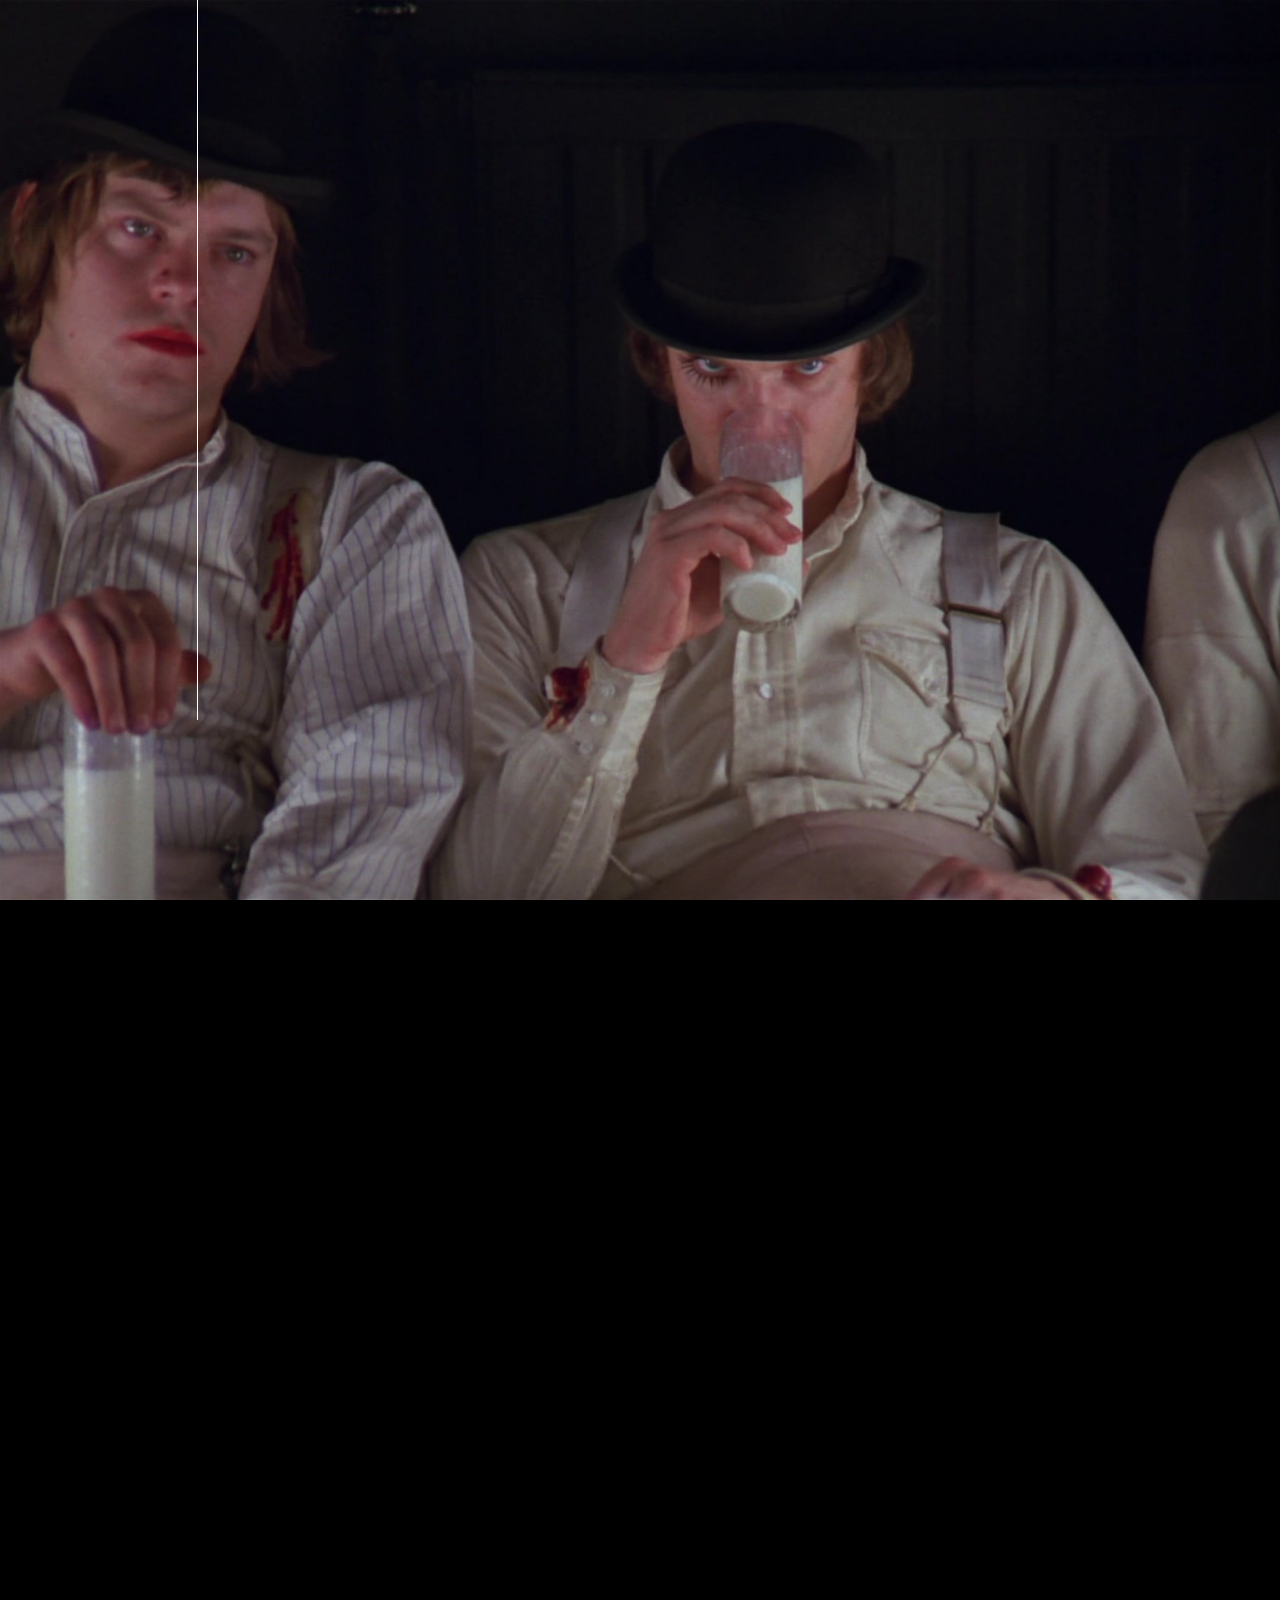
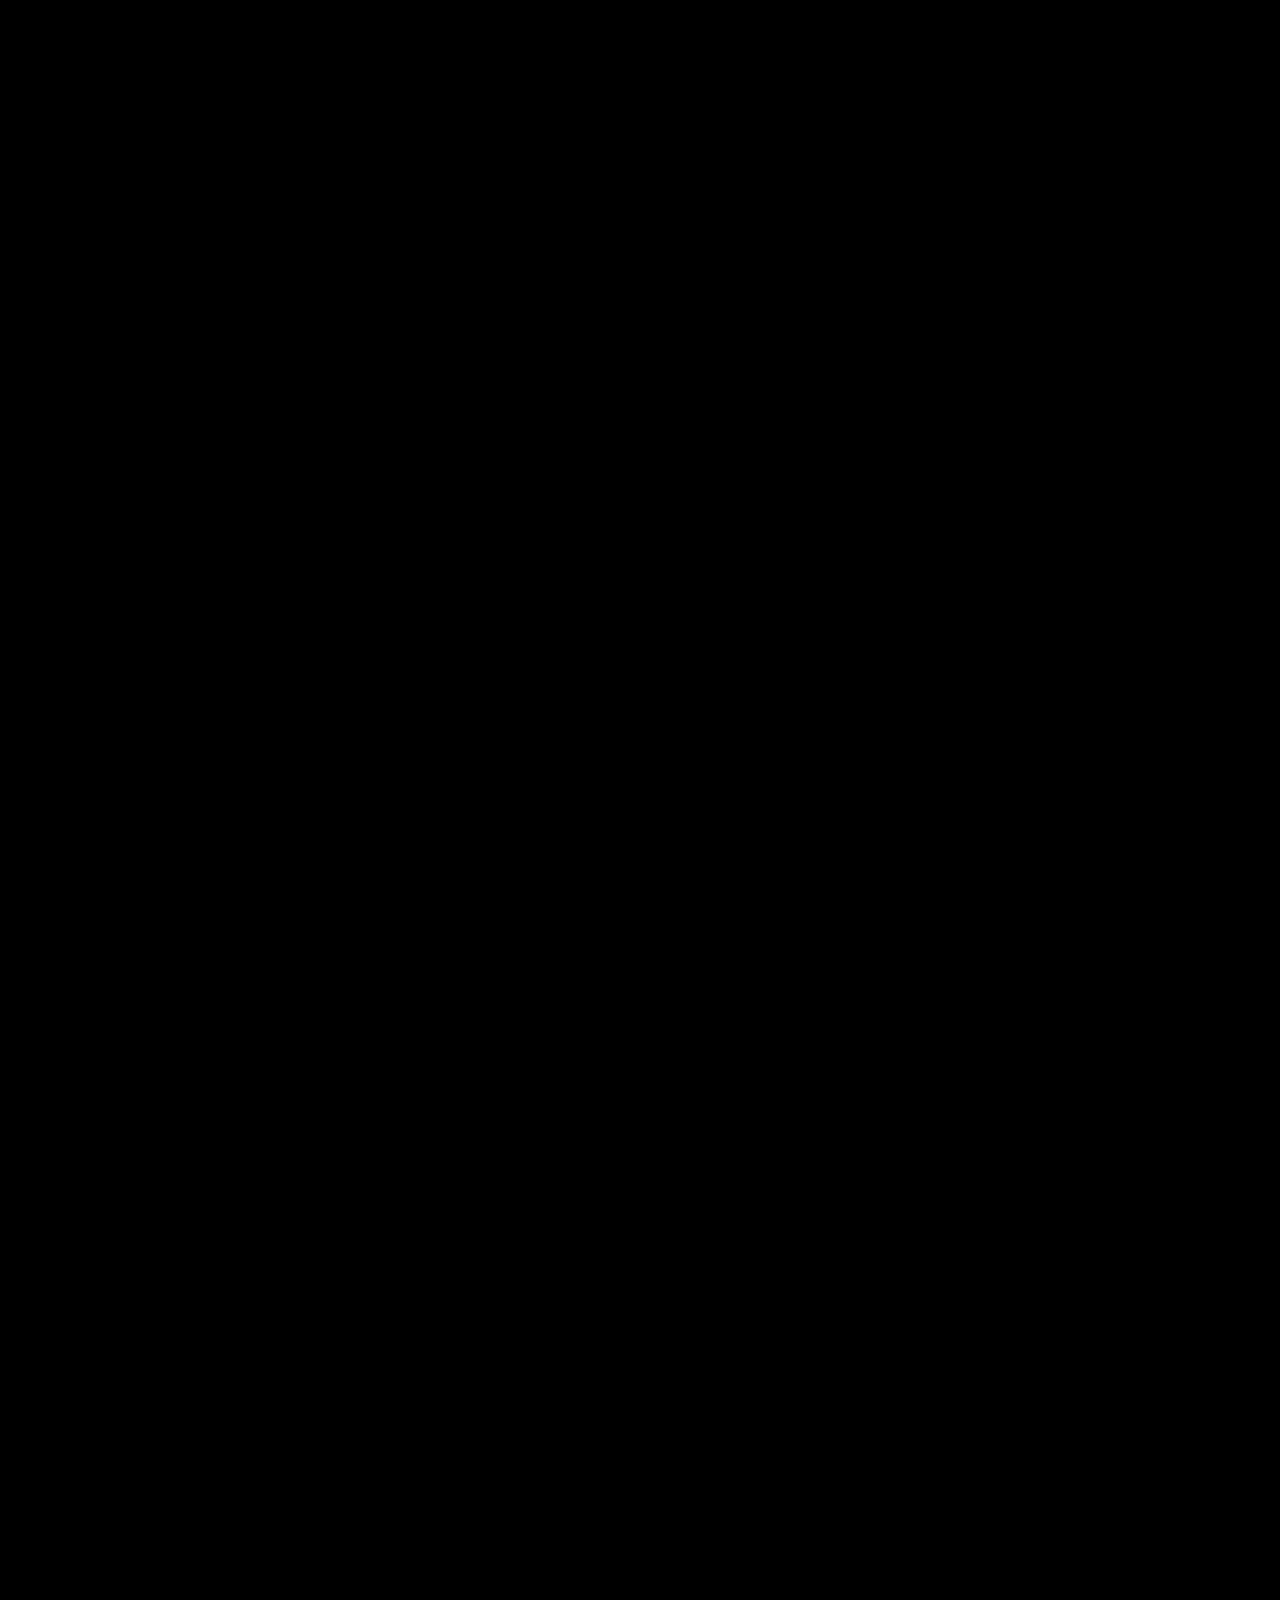
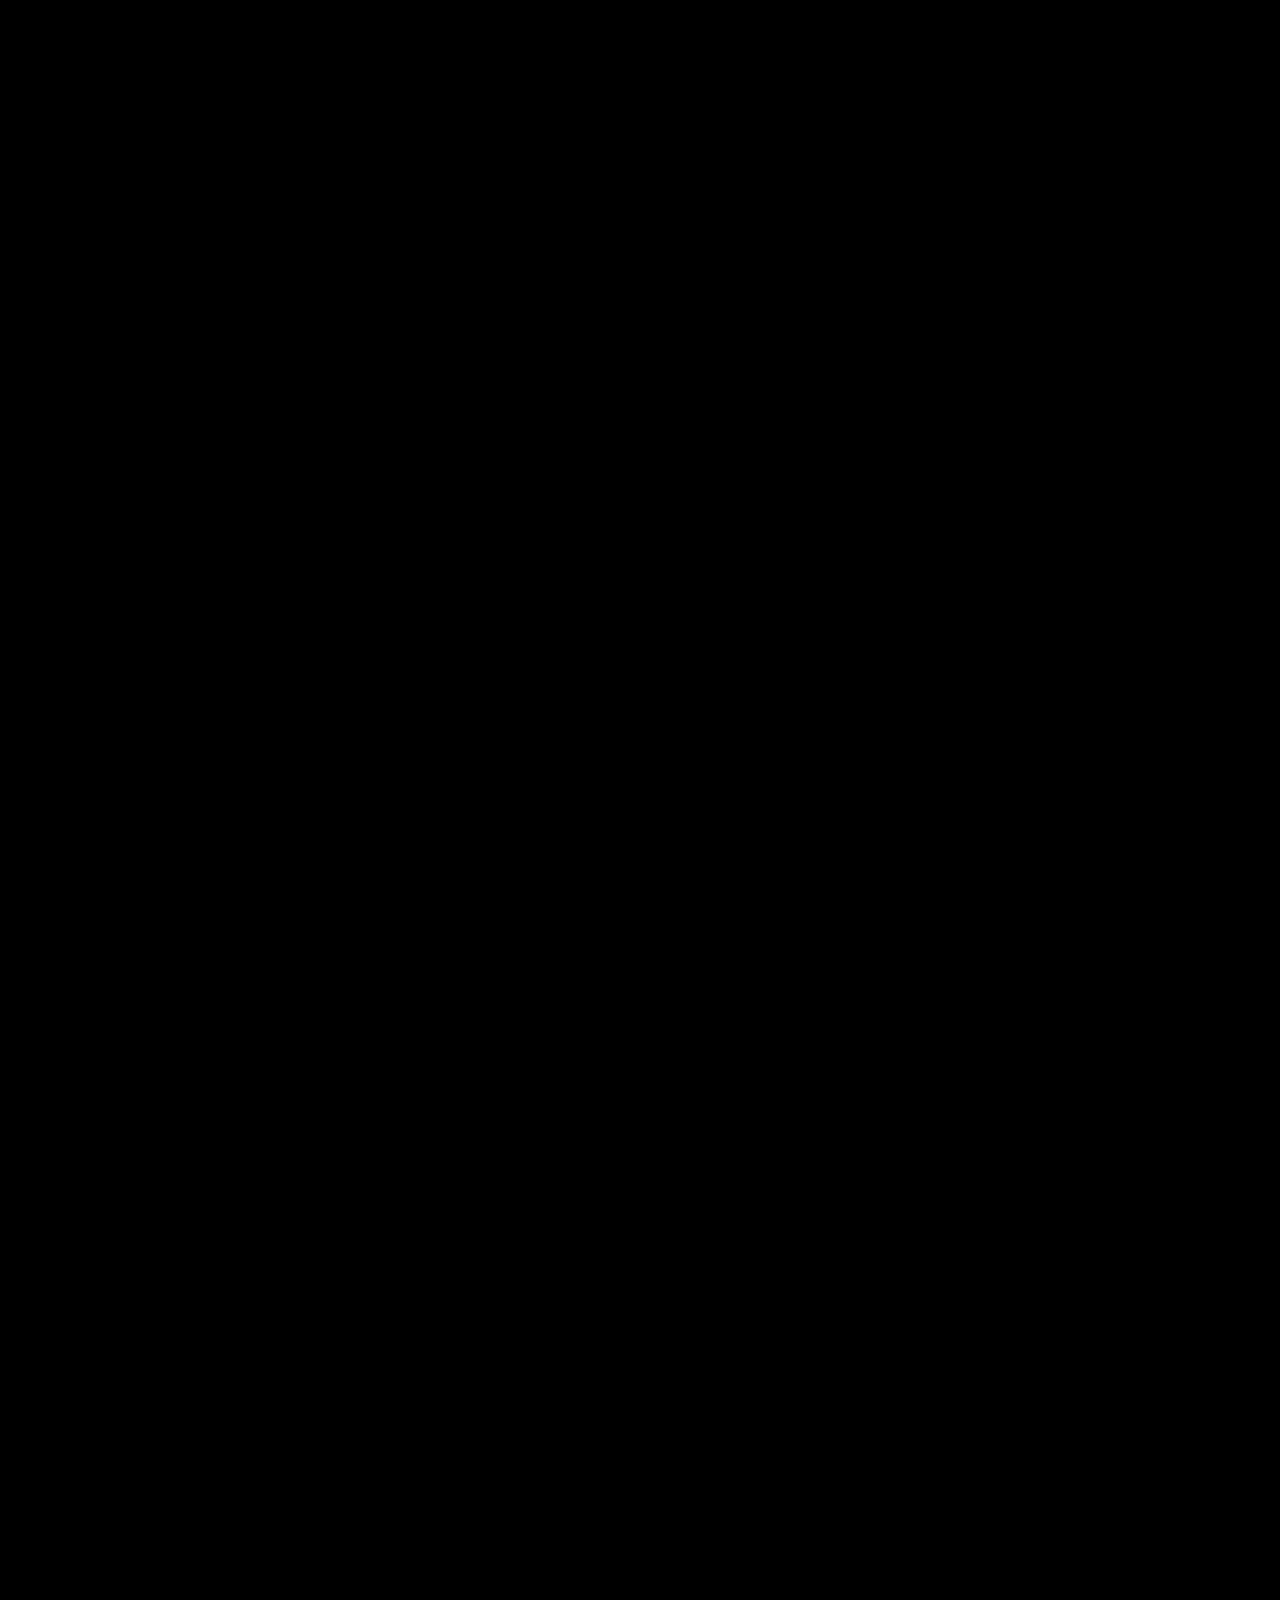
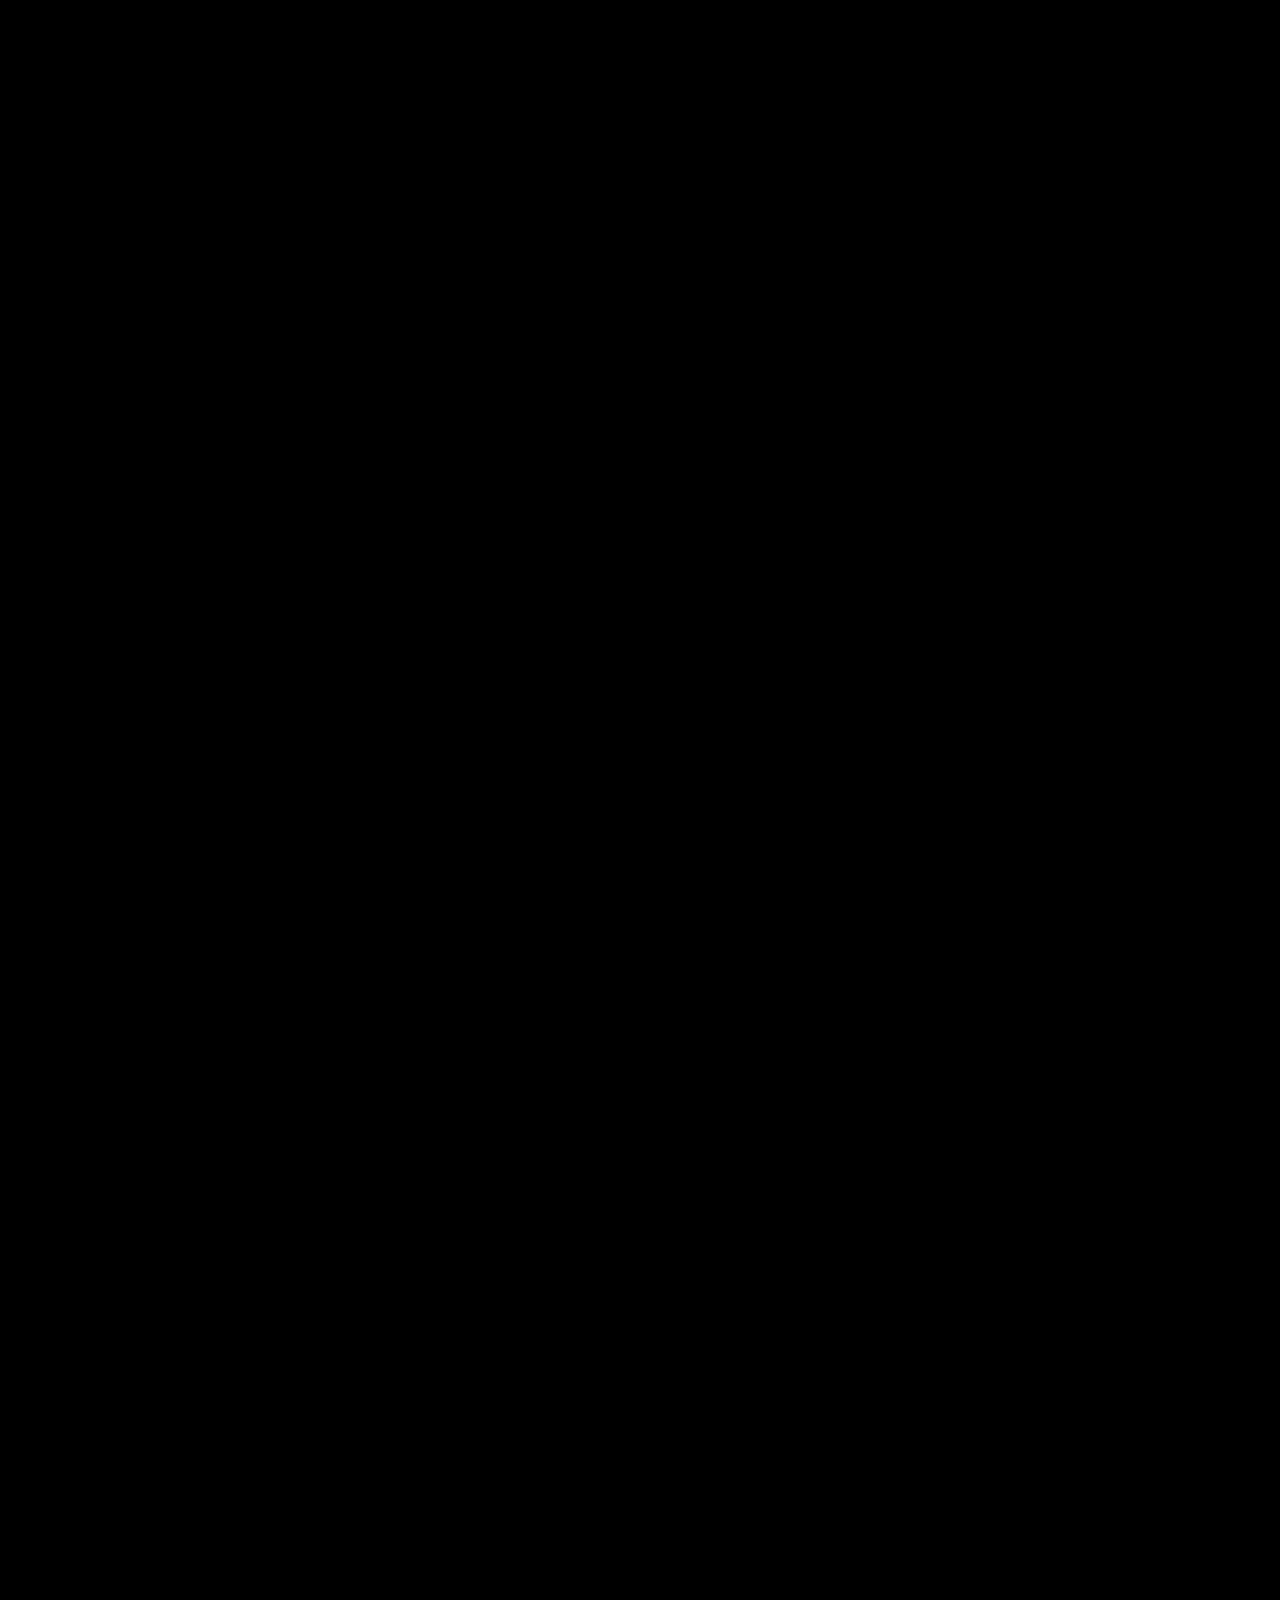
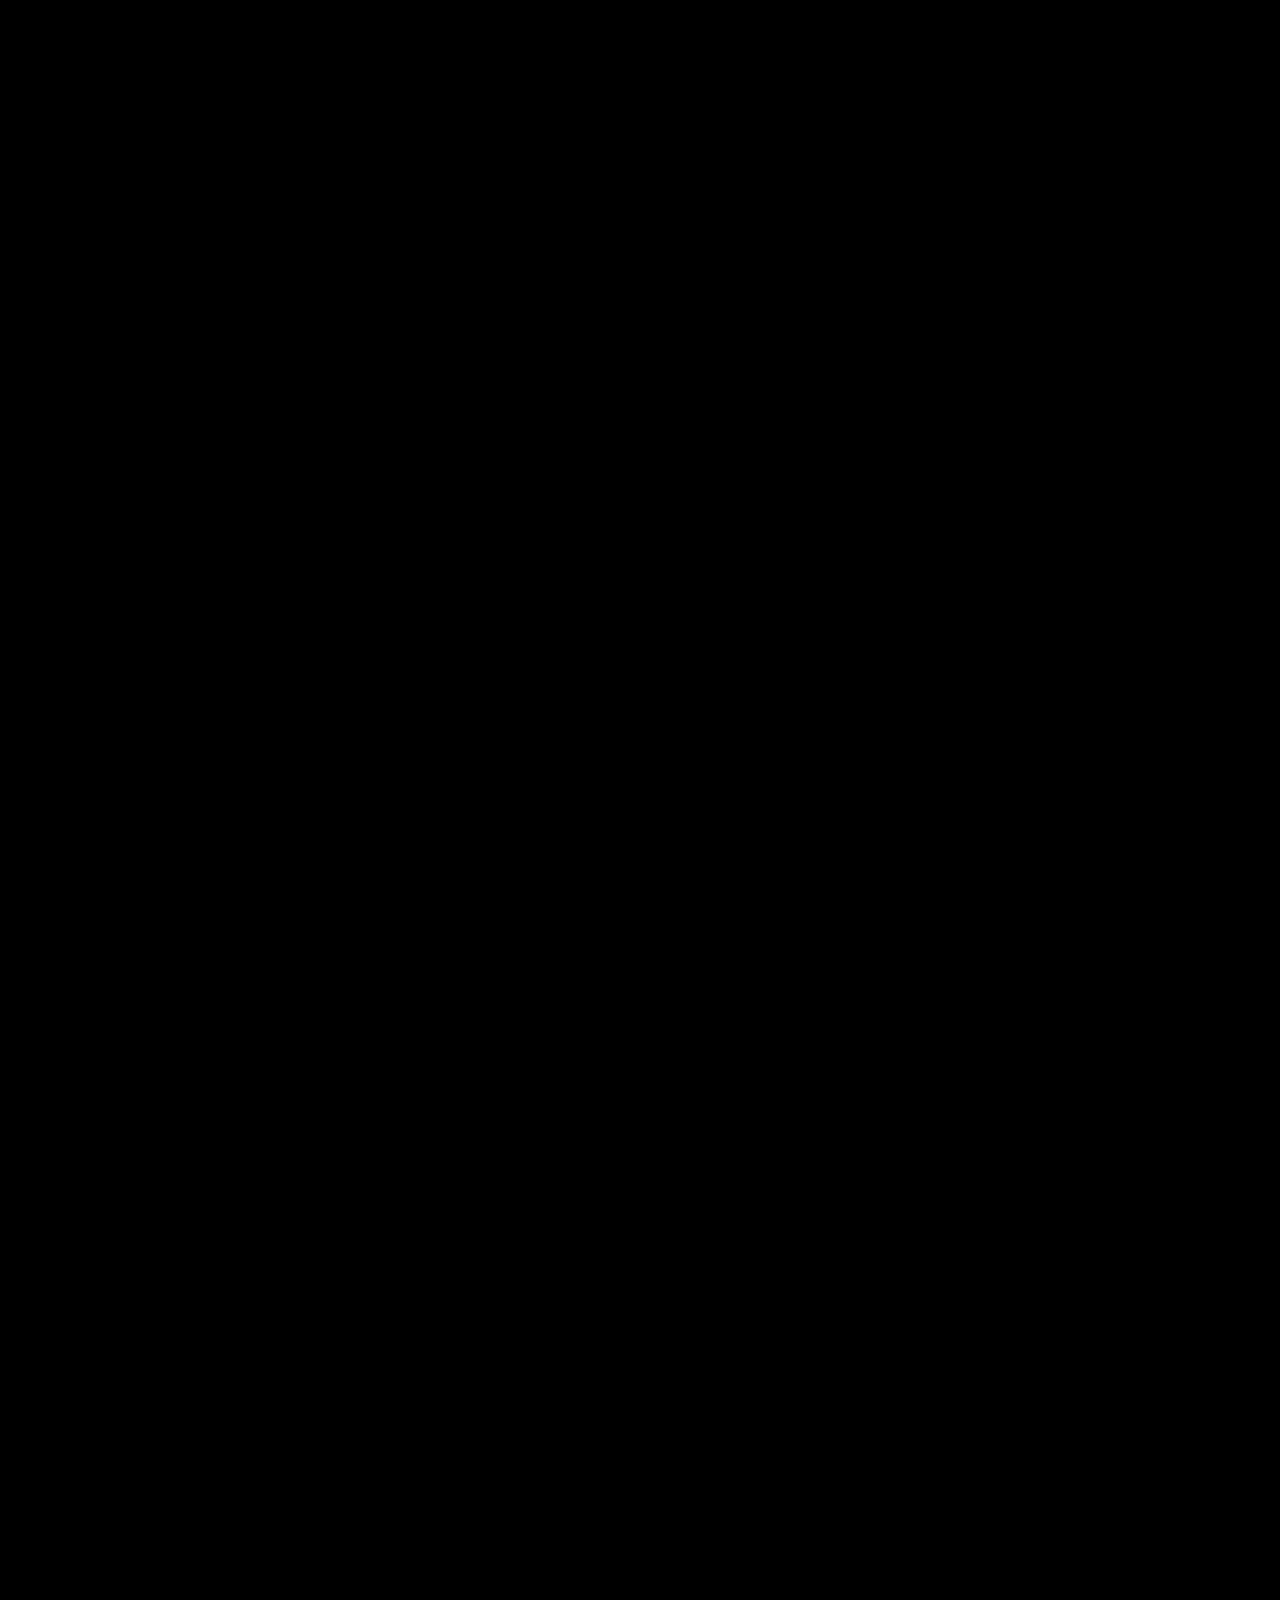
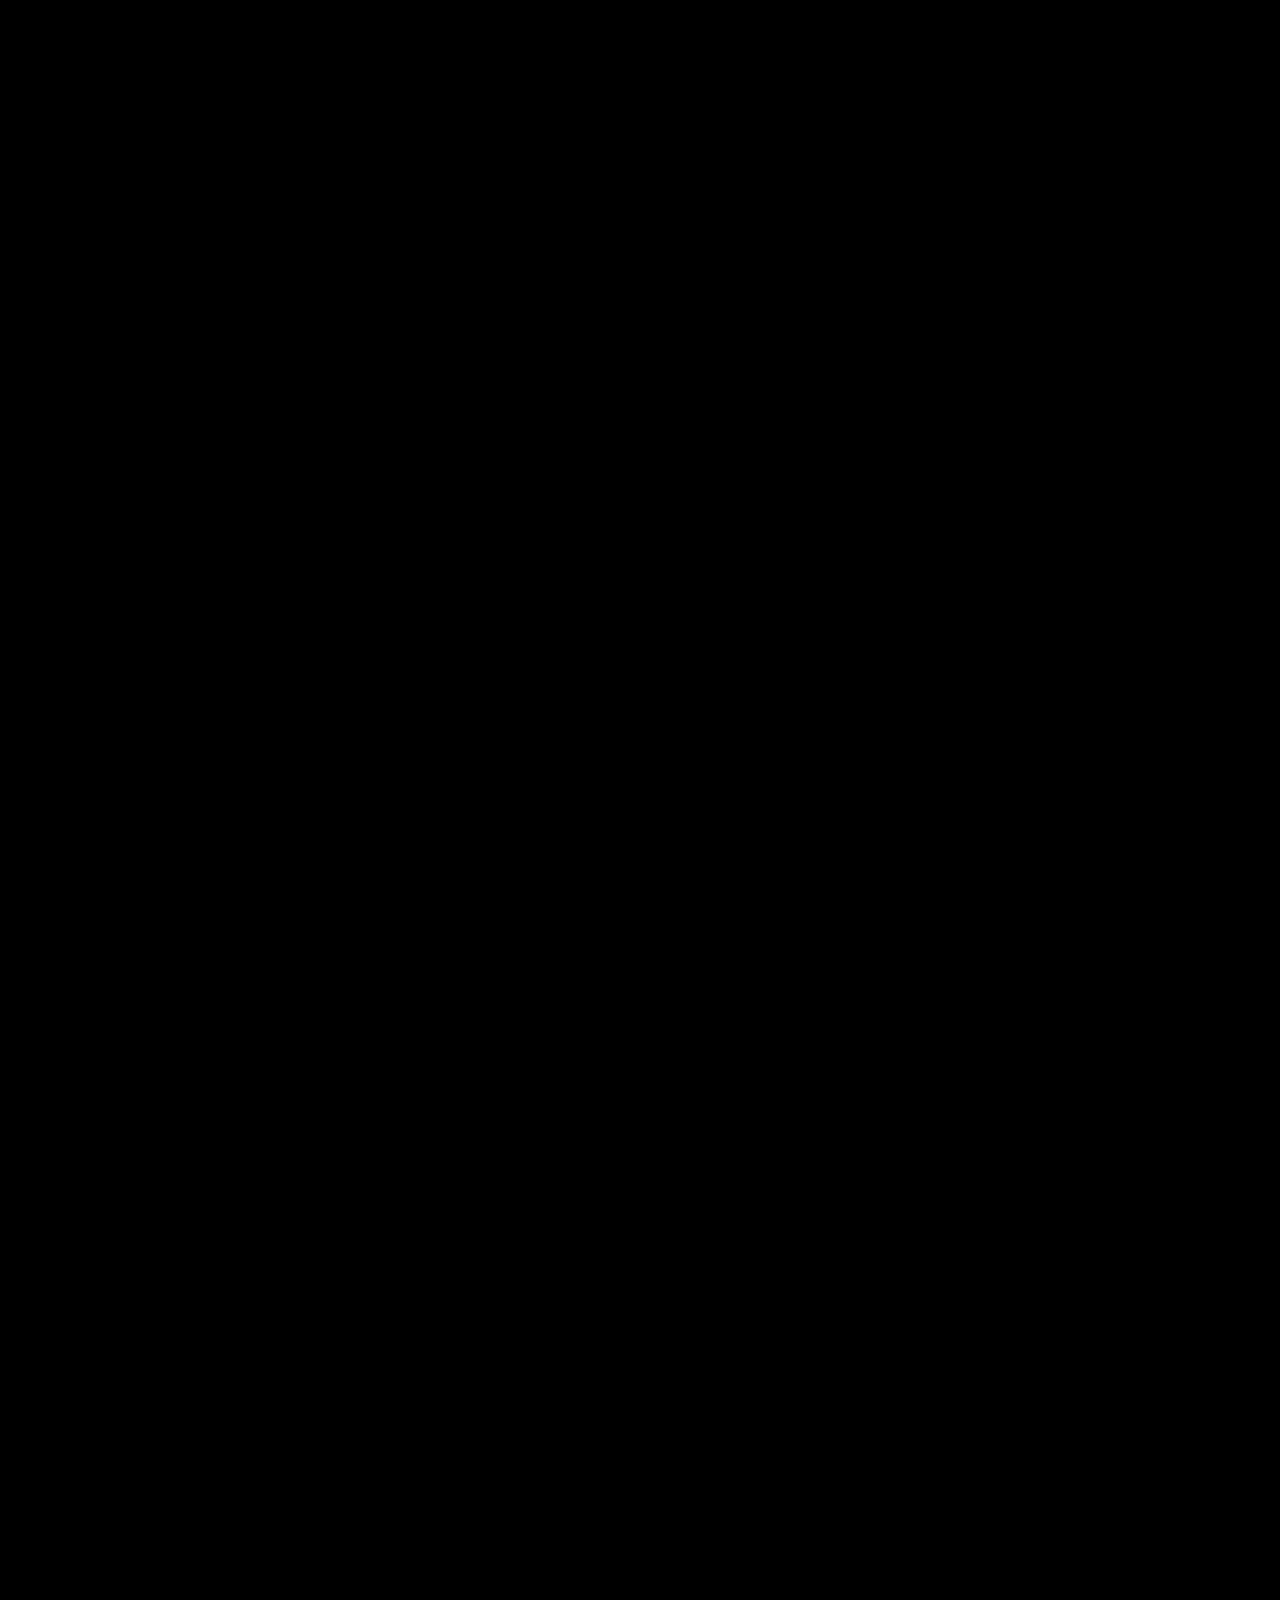
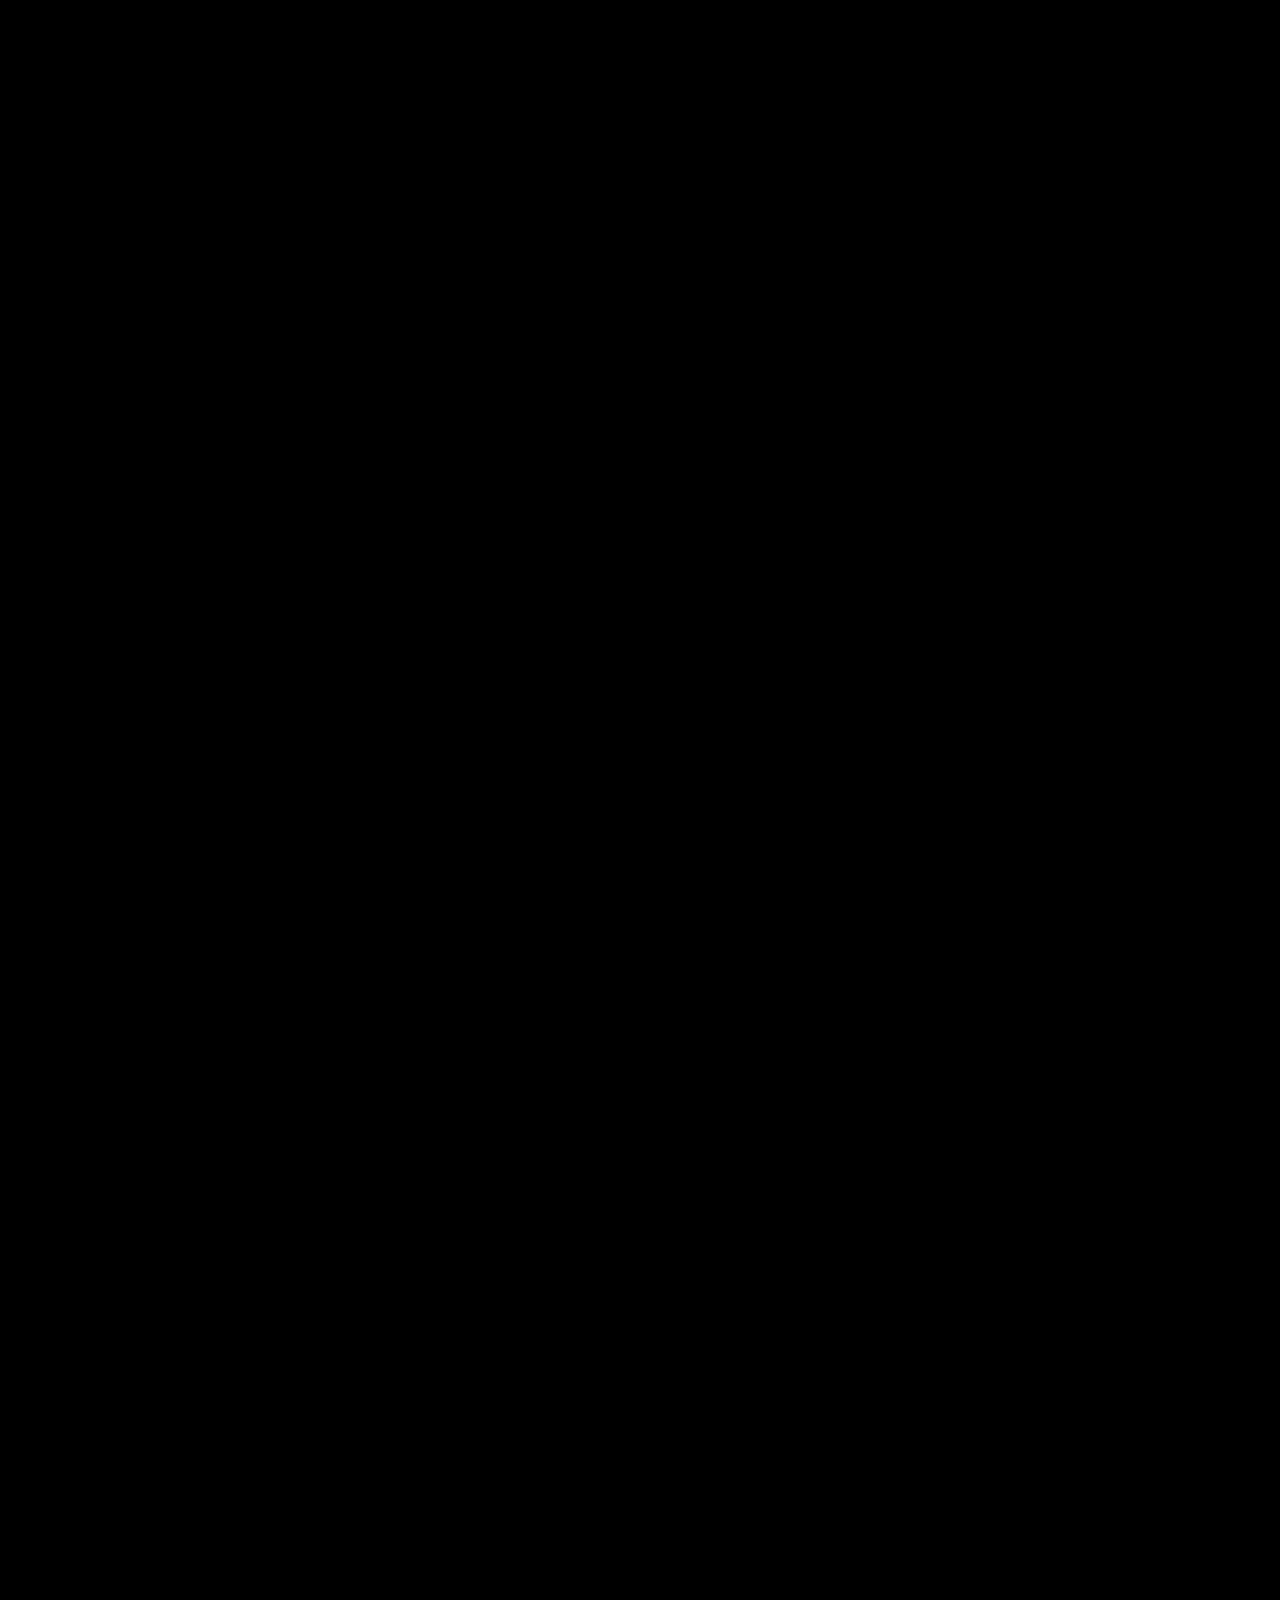
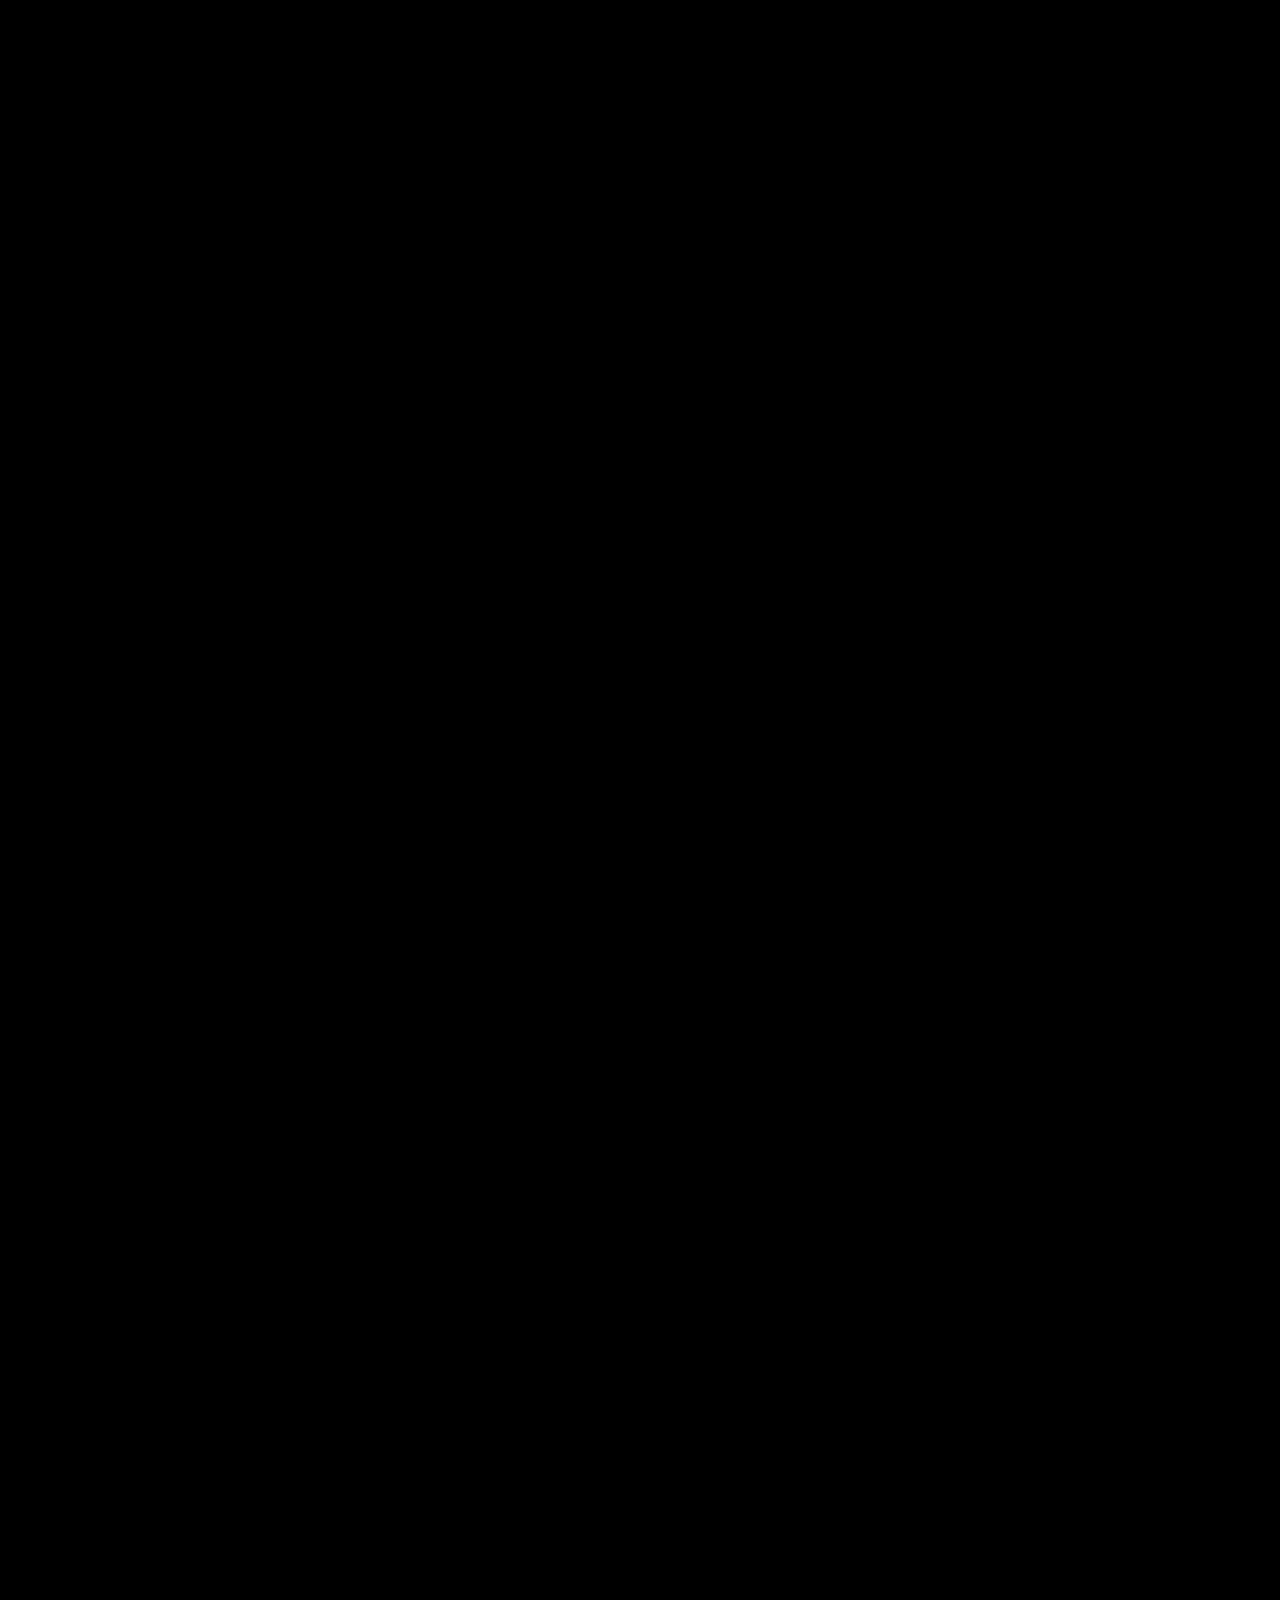
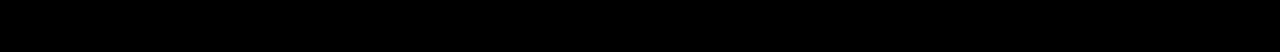
==== index.html @ 65ab0a34 "refactor(file names): Changed file names." ====
<!DOCTYPE html>
<html lang="en"></html>
<head>
    <meta charset="UTF-8">
    <link rel="stylesheet" href="horizontalParalax.css">
    <meta http-equiv="X-UA-Compatible" content="IE=edge">
    <meta name="viewport" content="width=device-width, initial-scale=1.0">
    <title>Slider</title>
</head>
<body>
    <main>
        <div class="slider">

            <!-- Main slider -->
            <div class="slider-inner main-stage" style="padding-top: 0vh">

                <!-- Image background -->
                <div class="main-image">
                    <div id="main-line1"></div>
                    <div id="main-line2"></div>
                    <div id="main-line3"></div>
                    <div id="main-line4"></div>
                    <div id="main-title1">Stanley</div>
                    <div id="main-title2">Kubrik</div>
                    <div id="main-title3">Filmography</div>
                    <div class="main-gradient"></div>
                    <img style="height: 100%" src="./images/main.jpg" alt="">
                </div>
                <div style="width: 15vw; background: black"></div>

                <!-- Author section -->
                <div class="author-box">
                    <div style="display: flex; justify-content: space-between">
                        <div><span class="paragraph-font" style="font-weight: bold">Stanley Kubrik</span></div>
                        <div style="width: 170px; height: auto;">
                            <img style="width: 100%" src="./images/kubrik.jpg">
                        </div>
                    </div>
                    <div style="margin-bottom: 50px">
                        <span class="title-font" style="display: block; font-size: 32px; margin-bottom: 25px">Born in 1928</span>
                        <p style="font-family: AnekTamil;">
                            A demanding perfectionist, Kubrick assumed control over most aspects of the filmmaking process, 
                            from direction and writing to editing, and took painstaking care with researching his films and staging 
                            scenes, working in close coordination with his actors, crew, and other collaborators. He often asked for several 
                            dozen retakes of the same shot in a movie, which resulted in many conflicts with his casts. Despite the resulting 
                            notoriety among actors, many of Kubrick's films broke new ground in cinematography. 
                        </p>
                    </div>
                </div>

                <!-- Stage 0 -->
            
                <div class="slider-inner stage0">
                    <div class="stage-box">
                        <div style="display: flex; flex-direction: column">
                            <div><span class="title-font" style="font-size: 130px">Stage 0</span></div>
                            <div><span class="title-font" style="font-size: 32px">Documentaries and first films</span></div>
                        </div>  
                    </div>

                    <div class="film-box">
                        <div class="portrait" onclick="openFilmDescription(0)">
                            <div class="item">
                                <div class="img"></div>
                            </div>
                            <div class="film-title">
                                <div><span class="paragraph-font">Day of the Fight</span></div>
                                <div><span class="paragraph-font">1951</span></div>
                            </div>
                        </div>

                        <div class="description-box paragraph-font">
                            <div style="padding: 30px">
                                <span class="description-titles">Synopsis:</span>
                                <div class="description-paragraph">
                                    Day of the Fight shows Irish-American middleweight boxer Walter Cartier during the 
                                    height of his career, on April 17, 1950, the day of a fight with middleweight Bobby James. The film 
                                    opens with a short section on boxing's history and then follows Cartier through his day as he 
                                    prepares for the 10 P.M. bout. Cartier eats breakfast in his West 12th Street apartment in 
                                    Greenwich Village, goes to early mass, and eats lunch at his favorite restaurant. At 4 P.M., 
                                    he starts preparations for the fight. By 8 P.M., he is waiting in his dressing room at Laurel 
                                    Gardens in Newark, New Jersey, for the fight to begin.
                                </div>
                            </div>
                            <div style="padding-left: 30px">
                                <span class="description-titles">Duration:</span>
                                <div class="description-paragraph">12m</div>
                            </div>
                            <div class="poster-box">
                                <div class="poster"><img src="./images/day-of-the-fight.jpg" alt="" style="height: 100%; width: auto"></div>
                            </div>
                        </div>
                    </div>
                    
                    <div class="film-box">
                        <div class="portrait" onclick="openFilmDescription(1)">
                            <div class="item">
                                <div class="img"></div>
                            </div>
                            <div class="film-title">
                                <div><span class="paragraph-font">Fliyng Padre</span></div>
                                <div><span class="paragraph-font">1951</span></div>
                            </div>
                        </div>

                        <div class="description-box paragraph-font">
                            <div style="padding: 30px">
                                <span class="description-titles">Synopsis:</span>
                                <div class="description-paragraph">
                                    Flying Padre is a 1951 short subject black-and-white documentary film. 
                                    It is the second film directed by Stanley Kubrick. The film is nine minutes 
                                    long and was completed shortly after Kubrick had completed his first film for RKO, 
                                    the short subject Day of the Fight (1951). 
                                </div>
                            </div>
                            <div style="padding-left: 30px">
                                <span class="description-titles">Duration:</span>
                                <div class="description-paragraph">9m</div>
                            </div>
                            <div class="poster-box">
                                <div class="poster"><img src="./images/flying-padre.jpeg" alt="" style="height: 100%; width: auto"></div>
                            </div>
                        </div>
                    </div>
                    
                    <div class="film-box">
                        <div class="portrait" onclick="openFilmDescription(2)">
                            <div class="item">
                                <div class="img"></div>
                            </div>
                            <div class="film-title">
                                <div><span class="paragraph-font">The Seafarers</span></div>
                                <div><span class="paragraph-font">1953</span></div>
                            </div>
                        </div>

                        <div class="description-box paragraph-font">
                            <div style="padding: 30px">
                                <span class="description-titles">Synopsis:</span>
                                <div class="description-paragraph">
                                    The Seafarers is Stanley Kubrick's fourth film and third short documentary, made for the Seafarers 
                                    International Union, directed in June 1953. The film was Kubrick's first in color. There are shots of 
                                    ships, machinery, a canteen, and a union meeting. The film was supervised by the staff of The 
                                    Seafarers Log, the union magazine. For the cafeteria scene in the film, Kubrick chose a long, 
                                    sideways-shooting dolly shot to establish the life of the seafarer's community; this shot is 
                                    an early demonstration of a signature technique that Kubrick would use in his feature films. 
                                </div>
                            </div>
                            <div style="padding-left: 30px">
                                <span class="description-titles">Duration:</span>
                                <div class="description-paragraph">30m</div>
                            </div>
                            <div class="poster-box">
                                <div class="poster"><img src="./images/the-seafarers.jpg" alt="" style="height: 100%; width: auto"></div>
                            </div>
                        </div>
                    </div>
                    
                    <div class="film-box">
                        <div class="portrait" onclick="openFilmDescription(3)">
                            <div class="item">
                                <div class="img"></div>
                            </div>
                            <div class="film-title">
                                <div><span class="paragraph-font">Fear and Desire</span></div>
                                <div><span class="paragraph-font">1953</span></div>
                            </div>
                        </div>

                        <div class="description-box paragraph-font">
                            <div style="padding: 30px">
                                <span class="description-titles">Synopsis:</span>
                                <div class="description-paragraph">
                                    Fear and Desire is a 1952 American anti-war film directed, produced, and edited by Stanley Kubrick, 
                                    and written by Howard Sackler. With a production team of only fifteen people, the film was Kubrick's 
                                    feature directorial debut. In the years following its release, Fear and Desire 
                                    seemed to have disappeared. Distributor Joseph Burstyn died in November 1953 on a trans-Atlantic 
                                    flight, and his company went out of business. Legend has it that Kubrick destroyed the film's 
                                    original negative and sought to do the same to any leftover prints after the failed film fell 
                                    out of circulation following Burstyn's death. However, some prints of the film remained in 
                                    private collections.
                                </div>
                            </div>
                            <div style="padding-left: 30px">
                                <span class="description-titles">Duration:</span>
                                <div class="description-paragraph">1h 2m</div>
                            </div>
                            <div class="poster-box">
                                <div class="poster"><img src="./images/fear-and-desire.jpg" alt="" style="height: 100%; width: auto"></div>
                            </div>
                        </div>
                    </div>
                    
                    <div class="film-box">
                        <div class="portrait" onclick="openFilmDescription(4)">
                            <div class="item">
                                <div class="img"></div>
                            </div>
                            <div class="film-title">
                                <div><span class="paragraph-font">Killer's Kiss</span></div>
                                <div><span class="paragraph-font">1955</span></div>
                            </div>
                        </div>

                        <div class="description-box paragraph-font">
                            <div style="padding: 30px">
                                <span class="description-titles">Synopsis:</span>
                                <div class="description-paragraph">
                                    Killer's Kiss is a 1955 American crime film noir directed by Stanley Kubrick and written
                                     by Kubrick and Howard Sackler. It is the second feature film directed by Kubrick, following his 
                                     1953 debut feature Fear and Desire. The film stars Jamie Smith, Irene Kane, and Frank Silvera. The 
                                     film is about Davey Gordon (Jamie Smith), a 29-year-old middleweight New York boxer at the end of 
                                     his career, and his relationship with his neighbor, taxi dancer Gloria Price (Irene Kane), and her 
                                     violent employer Vincent Rapallo (Frank Silvera).
                                </div>
                            </div>
                            <div style="padding-left: 30px">
                                <span class="description-titles">Duration:</span>
                                <div class="description-paragraph">1h 7mm</div>
                            </div>
                            <div class="poster-box">
                                <div class="poster"><img src="./images/killer-kiss.jpg" alt="" style="height: 100%; width: auto"></div>
                            </div>
                        </div>
                    </div>
                </div>

                <!-- Stage 1 -->

                <div class="slider-inner stage1" style="background: rgb(255, 253, 243); color: black">
                    <div class="stage-box">
                        <div style="display: flex; flex-direction: column">
                            <div><span class="title-font" style="font-size: 130px">Stage 1</span></div>
                            <div><span class="title-font" style="font-size: 32px">Classic period, a young Stanley, in black and white</span></div>
                        </div>  
                    </div>

                    <div class="film-box">
                        <div class="portrait portrait-stage1" onclick="openFilmDescription(5)">
                            <div class="item">
                                <div class="img"></div>
                            </div>
                            <div class="film-title">
                                <div><span class="paragraph-font">The Killing</span></div>
                                <div><span class="paragraph-font">1956</span></div>
                            </div>
                        </div>

                        <div class="description-box paragraph-font">
                            <div style="padding: 30px">
                                <span class="description-titles">Synopsis:</span>
                                <div class="description-paragraph">
                                    The Killing is a 1956 American film noir directed by Stanley Kubrick and produced by James B. 
                                    Harris. It was written by Kubrick and Jim Thompson and based on Lionel White's novel Clean Break. 
                                    It stars Sterling Hayden, Coleen Gray, and Vince Edwards, and features Marie Windsor, Elisha Cook 
                                    Jr., Jay C. Flippen and Timothy Carey.
                                </div>
                            </div>
                            <div style="padding-left: 30px">
                                <span class="description-titles">Duration:</span>
                                <div class="description-paragraph">1h 25m</div>
                            </div>
                            <div class="poster-box">
                                <div class="poster"><img src="./images/the-killing.jpg" alt="" style="height: 100%; width: auto"></div>
                            </div>
                        </div>
                    </div>
                    
                    <div class="film-box">
                        <div class="portrait portrait-stage1" onclick="openFilmDescription(6)">
                            <div class="item">
                                <div class="img"></div>
                            </div>
                            <div class="film-title">
                                <div><span class="paragraph-font">Paths of Glory</span></div>
                                <div><span class="paragraph-font">1957</span></div>
                            </div>
                        </div>

                        <div class="description-box paragraph-font">
                            <div style="padding: 30px">
                                <span class="description-titles">Synopsis:</span>
                                <div class="description-paragraph">
                                    Paths of Glory is a 1957 American anti-war film co-written and directed by Stanley Kubrick, 
                                    based on the novel of the same name by Humphrey Cobb. Set during World War I, the film 
                                    stars Kirk Douglas as Colonel Dax, the commanding officer of French soldiers who refuse 
                                    to continue a suicidal attack, after which Dax attempts to defend them against charges 
                                    of cowardice in a court-martial.
                                </div>
                            </div>
                            <div style="padding-left: 30px">
                                <span class="description-titles">Duration:</span>
                                <div class="description-paragraph">1h 28m</div>
                            </div>
                            <div class="poster-box">
                                <div class="poster"><img src="./images/paths-of-glory.jpg" alt="" style="height: 100%; width: auto"></div>
                            </div>
                        </div>
                    </div>
                    
                    <div class="film-box">
                        <div class="portrait portrait-stage1" onclick="openFilmDescription(7)">
                            <div class="item">
                                <div class="img"></div>
                            </div>
                            <div class="film-title">
                                <div><span class="paragraph-font">Spartacus</span></div>
                                <div><span class="paragraph-font">1960</span></div>
                            </div>
                        </div>

                        <div class="description-box paragraph-font">
                            <div style="padding: 30px">
                                <span class="description-titles">Synopsis:</span>
                                <div class="description-paragraph">
                                    Spartacus is a 1960 American epic historical drama film directed by Stanley Kubrick, written by Dalton 
                                    Trumbo, and based on the 1951 novel of the same title by Howard Fast. It is inspired by the life story
                                     of Spartacus, the leader of a slave revolt in antiquity, and the events of the Third Servile War.
                                </div>
                            </div>
                            <div style="padding-left: 30px">
                                <span class="description-titles">Duration:</span>
                                <div class="description-paragraph">3h 17m</div>
                            </div>
                            <div class="poster-box">
                                <div class="poster"><img src="./images/spartacus.jpg" alt="" style="height: 100%; width: auto"></div>
                            </div>
                        </div>
                    </div>
                    
                    <div class="film-box">
                        <div class="portrait portrait-stage1" onclick="openFilmDescription(8)">
                            <div class="item">
                                <div class="img"></div>
                            </div>
                            <div class="film-title">
                                <div><span class="paragraph-font">Lolita</span></div>
                                <div><span class="paragraph-font">1962</span></div>
                            </div>
                        </div>

                        <div class="description-box paragraph-font">
                            <div style="padding: 30px">
                                <span class="description-titles">Synopsis:</span>
                                <div class="description-paragraph">
                                    Lolita is a 1962 psychological comedy-drama film directed by Stanley Kubrick and based on the 1955 novel
                                     of the same title by Vladimir Nabokov, who is also credited with writing the screenplay. The film follows 
                                     Humbert Humbert, a middle-aged literature lecturer who becomes sexually infatuated with Dolores Haze 
                                     (nicknamed "Lolita"), a young adolescent girl. Lolita polarized contemporary critics for its controversial 
                                     depictions of child sexual abuse. Years after its release, Kubrick expressed doubt that he would have 
                                     attempted to make the film had he fully understood how severe the censorship limitations on it would be.
                                </div>
                            </div>
                            <div style="padding-left: 30px">
                                <span class="description-titles">Duration:</span>
                                <div class="description-paragraph">2h 32m</div>
                            </div>
                            <div class="poster-box">
                                <div class="poster"><img src="./images/lolita.jpg" alt="" style="height: 100%; width: auto"></div>
                            </div>
                        </div>
                    </div>
                    
                    <div class="film-box">
                        <div class="portrait portrait-stage1" onclick="openFilmDescription(9)">
                            <div class="item">
                                <div class="img"></div>
                            </div>
                            <div class="film-title">
                                <div><span class="paragraph-font">Dr. Strangelove</span></div>
                                <div><span class="paragraph-font">1964</span></div>
                            </div>
                        </div>

                        <div class="description-box paragraph-font">
                            <div style="padding: 30px">
                                <span class="description-titles">Synopsis:</span>
                                <div class="description-paragraph">
                                    The story concerns an unhinged United States Air Force general who orders a pre-emptive nuclear 
                                    attack on the Soviet Union. It separately follows the President of the United States, his advisors, 
                                    the Joint Chiefs of Staff and a Royal Air Force exchange officer as they attempt to prevent the crew 
                                    of a B-52 (who were following orders from the general) from bombing the Soviet Union and starting a 
                                    nuclear war.
                                </div>
                            </div>
                            <div style="padding-left: 30px">
                                <span class="description-titles">Duration:</span>
                                <div class="description-paragraph">1h 34m</div>
                            </div>
                            <div class="poster-box">
                                <div class="poster"><img src="./images/strangelove.jpg" alt="" style="height: 100%; width: auto"></div>
                            </div>
                        </div>
                    </div>
                </div>

                <!-- Stage 2 -->

                <div class="slider-inner stage2" style="background: rgb(34, 85, 179); color: rgb(255, 254, 244)">
                    <div class="stage-box">
                        <div style="display: flex; flex-direction: column">
                            <div><span class="title-font" style="font-size: 130px">Stage 2</span></div>
                            <div><span class="title-font" style="font-size: 32px">Classic period, a young Stanley, in black and white</span></div>
                        </div>  
                    </div>
                    
                    <div class="film-box">
                        <div class="portrait" onclick="openFilmDescription(10)">
                            <div class="item">
                                <div class="img"></div>
                            </div>
                            <div class="film-title">
                                <div><span class="paragraph-font">2001: A Space Odyssey</span></div>
                            </div>
                        </div>

                        <div class="description-box paragraph-font">
                            <div style="padding: 30px">
                                <span class="description-titles">Synopsis:</span>
                                <div class="description-paragraph">
                                    2001: A Space Odyssey is a 1968 epic science fiction film produced and directed by Stanley Kubrick. The film is noted for 
                                    its scientifically accurate depiction of space flight, pioneering special effects, and ambiguous 
                                    imagery. Kubrick avoided conventional cinematic and narrative techniques; dialogue is used sparingly, 
                                    and there are long sequences accompanied only by music. The soundtrack incorporates numerous works of 
                                    classical music, by composers including Richard Strauss, Johann Strauss II, Aram Khachaturian, 
                                    and György Ligeti.
                                </div>
                            </div>
                            <div style="padding-left: 30px">
                                <span class="description-titles">Duration:</span>
                                <div class="description-paragraph">2h 23m</div>
                            </div>
                            <div class="poster-box">
                                <div class="poster"><img src="./images/2001.jpg" alt="" style="height: 100%; width: auto"></div>
                            </div>
                        </div>
                    </div>
                    
                    <div class="film-box">
                        <div class="portrait" onclick="openFilmDescription(11)">
                            <div class="item">
                                <div class="img"></div>
                            </div>
                            <div class="film-title">
                                <div><span class="paragraph-font">Clockwork Orange</span></div>
                                <div><span class="paragraph-font">1971</span></div>
                            </div>
                        </div>

                        <div class="description-box paragraph-font">
                            <div style="padding: 30px">
                                <span class="description-titles">Synopsis:</span>
                                <div class="description-paragraph">
                                    A Clockwork Orange is a 1971 dystopian crime film adapted, produced, and directed by 
                                    Stanley Kubrick, based on Anthony Burgess's 1962 novel of the same name. It employs disturbing, 
                                    violent images to comment on psychiatry, juvenile delinquency, youth gangs, and other social, 
                                    political, and economic subjects in a dystopian near-future Britain. The film was met with polarised 
                                    reviews from critics and was controversial due to its depictions of graphic violence. After 
                                    it was cited as having inspired copycat acts of violence, the film was withdrawn from 
                                    British cinemas at Kubrick's behest, and it was also banned in several other countries.
                                </div>
                            </div>
                            <div style="padding-left: 30px">
                                <span class="description-titles">Duration:</span>
                                <div class="description-paragraph">2h 16m</div>
                            </div>
                            <div class="poster-box">
                                <div class="poster"><img src="./images/clockwork.jpg" alt="" style="height: 100%; width: auto"></div>
                            </div>
                        </div>
                    </div>
                    
                    <div class="film-box">
                        <div class="portrait" onclick="openFilmDescription(12)">
                            <div class="item">
                                <div class="img"></div>
                            </div>
                            <div class="film-title">
                                <div><span class="paragraph-font">Barry Lyndon</span></div>
                                <div><span class="paragraph-font">1975</span></div>
                            </div>
                        </div>

                        <div class="description-box paragraph-font">
                            <div style="padding: 30px">
                                <span class="description-titles">Synopsis:</span>
                                <div class="description-paragraph">
                                    Barry Lyndon is a 1975 period drama film written, directed, and produced by Stanley Kubrick, 
                                    based on the 1844 novel The Luck of Barry Lyndon that recounts the early exploits and later unravelling of a 
                                    fictional 18th-century Irish rogue and opportunist who marries a rich widow to climb the social ladder and 
                                    assume her late husband's aristocratic position.
                                    The film's cinematography has been described as ground-breaking. Especially notable are the long double 
                                    shots, usually ended with a slow backwards zoom, the scenes shot entirely in candlelight, and the
                                     settings based on William Hogarth paintings.
                                </div>
                            </div>
                            <div style="padding-left: 30px">
                                <span class="description-titles">Duration:</span>
                                <div class="description-paragraph">3h 7m</div>
                            </div>
                            <div class="poster-box">
                                <div class="poster"><img src="./images/barry-lyndon.png" alt="" style="height: 100%; width: auto"></div>
                            </div>
                        </div>
                    </div>
                    
                    <div class="film-box">
                        <div class="portrait" onclick="openFilmDescription(13)">
                            <div class="item">
                                <div class="img"></div>
                            </div>
                            <div class="film-title">
                                <div><span class="paragraph-font">The Shining</span></div>
                                <div><span class="paragraph-font">1980</span></div>
                            </div>
                        </div>

                        <div class="description-box paragraph-font">
                            <div style="padding: 30px">
                                <span class="description-titles">Synopsis:</span>
                                <div class="description-paragraph">
                                    The Shining is a 1980 psychological horror film produced and directed by Stanley Kubrick and 
                                    co-written with novelist Diane Johnson. The film is based on Stephen King's 1977 novel of 
                                    the same name. The film's central character is Jack Torrance (Nicholson), an aspiring writer and recovering 
                                    alcoholic who accepts a position as the off-season caretaker of the isolated historic Overlook 
                                    Hotel in the Colorado Rockies, with his wife, Wendy Torrance, and young son, Danny 
                                    Torrance. Danny is gifted with psychic abilities named "shining". After a winter storm 
                                    leaves the Torrances snowbound, Jack's sanity deteriorates due to the influence of the supernatural 
                                    forces that inhabit the hotel.
                                </div>
                            </div>
                            <div style="padding-left: 30px">
                                <span class="description-titles">Duration:</span>
                                <div class="description-paragraph">1h 59m (European version)</div>
                            </div>
                            <div class="poster-box">
                                <div class="poster"><img src="./images/the-shining.jpg" alt="" style="height: 100%; width: auto"></div>
                            </div>
                        </div>
                    </div>
                    
                    <div class="film-box">
                        <div class="portrait" onclick="openFilmDescription(14)">
                            <div class="item">
                                <div class="img"></div>
                            </div>
                            <div class="film-title">
                                <div><span class="paragraph-font">Full Metal Jacket</span></div>
                                <div><span class="paragraph-font">1987</span></div>
                            </div>
                        </div>

                        <div class="description-box paragraph-font">
                            <div style="padding: 30px">
                                <span class="description-titles">Synopsis:</span>
                                <div class="description-paragraph">
                                    The storyline follows a platoon of U.S. Marines through their boot camp training in Marine Corps 
                                    Recruit Depot Parris Island, South Carolina, primarily focusing in the first half of the film 
                                    on privates J.T. Davis and Leonard Lawrence, nicknamed Joker and Pyle, who struggle under 
                                    their abusive drill instructor Gunnery Sergeant Hartman. The second half portrays the experiences 
                                    of Joker and one other of the platoon's Marines in Vietnamese cities Da Nang and Huế during the Tet 
                                    Offensive of the Vietnam War. The film's title refers to the full metal jacket bullet used by military 
                                    servicemen.
                                </div>
                            </div>
                            <div style="padding-left: 30px">
                                <span class="description-titles">Duration:</span>
                                <div class="description-paragraph">1h 56m</div>
                            </div>
                            <div class="poster-box">
                                <div class="poster"><img src="./images/full-metal-jacket.jpg" alt="" style="height: 100%; width: auto"></div>
                            </div>
                        </div>
                    </div>
                    
                    <div class="film-box">
                        <div class="portrait" onclick="openFilmDescription(15)">
                            <div class="item">
                                <div class="img"></div>
                            </div>
                            <div class="film-title">
                                <div><span class="paragraph-font">Eyes Wide Shut</span></div>
                                <div><span class="paragraph-font">1999</span></div>
                            </div>
                        </div>

                        <div class="description-box paragraph-font">
                            <div style="padding: 30px">
                                <span class="description-titles">Synopsis:</span>
                                <div class="description-paragraph">
                                    Eyes Wide Shut is a 1999 erotic mystery psychological drama film directed, 
                                    produced, and co-written by Stanley Kubrick. It is based on the 1926 novella 
                                    Traumnovelle (Dream Story) by Arthur Schnitzler, transferring the story's setting 
                                    from early twentieth-century Vienna to 1990s New York City. The plot centers on 
                                    a doctor (Tom Cruise) who is shocked when his wife (Nicole Kidman) reveals that 
                                    she had contemplated having an affair a year earlier. He then embarks on a 
                                    night-long adventure, during which he infiltrates a masked orgy of an unnamed 
                                    secret society.
                                </div>
                            </div>
                            <div style="padding-left: 30px">
                                <span class="description-titles">Duration:</span>
                                <div class="description-paragraph">2h 39m</div>
                            </div>
                            <div class="poster-box">
                                <div class="poster"><img src="./images/eyes-wide-shut.jpg" alt="" style="height: 100%; width: auto"></div>
                            </div>
                        </div>
                    </div>
                    <div style="width: 150px; background: rgb(34 85 179)"></div>
                </div>

            </div>

        </div>
    </main>

    <!-- <div style="display: flex; flex-direction: row; justify-content: flex-start; width: 200vw; height: 100vh">
        <div style="display: flex; flex-direction: column; justify-content: space-between; width: 40vw; height: 100%; border-right: 1px solid #ccc; padding: 40px">
            <div style="display: flex; justify-content: space-between">
                <div><span class="paragraph-font" style="font-weight: bold">Stanley Kubrik</span></div>
                <div style="width: 170px; height: auto;">
                    <img style="width: 100%" src="./images/1.jpg">
                </div>
            </div>
            <div>
                <span class="title-font" style="display: block; font-size: 32px; margin-bottom: 25px">Born in 1928</span>
                <p style="font-family: AnekTamil;">
                    A demanding perfectionist, Kubrick assumed control over most aspects of the filmmaking process, 
                    from direction and writing to editing, and took painstaking care with researching his films and staging 
                    scenes, working in close coordination with his actors, crew, and other collaborators. He often asked for several 
                    dozen retakes of the same shot in a movie, which resulted in many conflicts with his casts. Despite the resulting 
                    notoriety among actors, many of Kubrick's films broke new ground in cinematography. 
                </p>
            </div>
        </div>

        <div style="padding: 40px; width: 30vw;">
            <div style="width: 500px; height: auto;">
                <img style="width: 100%" src="./images/2.jpg" alt="">
            </div>
            <span class="paragraph-font" style="display: block; font-weight: bold;">Barry Lyndon 1975</span>
        </div>
        <div style="padding: 40px; width: 30vw;">
            <div style="width: 500px; height: auto;">
                <img style="width: 100%" src="./images/3.jpg" alt="">
            </div>
            <span class="paragraph-font" style="display: block; font-weight: bold;">Barry Lyndon 1975</span>
        </div>
        <div style="padding: 40px; width: 30vw;">
            <div style="width: 500px; height: auto;">
                <img style="width: 100%" src="./images/4.jpg" alt="">
            </div>
            <span class="paragraph-font" style="display: block; font-weight: bold;">Barry Lyndon 1975</span>
        </div>
        <div style="padding: 40px; width: 30vw;">
            <div style="width: 500px; height: auto;">
                <img style="width: 100%" src="./images/5.jpg" alt="">
            </div>
            <span class="paragraph-font" style="display: block; font-weight: bold;">Barry Lyndon 1975</span>
        </div>
    </div> -->
    <script type="text/javascript" src="horizontalParalax.js"></script>
</body>
---- horizontalParalax.css ----
@font-face {
    font-family: 'AnekTamil';
    src: url('./fonts/AnekTamilRegular.ttf');
}
@font-face {
    font-family: 'Staatliches';
    src: url('./fonts/StaatlichesRegular.ttf');
}

.title-font{
    font-family: 'Staatliches';
}

.paragraph-font{
    font-family: 'AnekTamil';
    line-height: 22px;
}

.film-box{
    display: flex; 
    justify-content: flex-start;
}

.portrait{
    display: flex; 
    flex-direction: column;
    cursor: pointer;
    transition: 500ms all;
}

.portrait:hover{
    color: yellow;
    filter: sepia(80%);
}
.portrait-stage1:hover{
    color: #ac7823;
    filter: sepia(80%);
}

.description-box{
    display: flex;
    flex-direction: column;
    height: calc(100% - 44px);
    width: 0px;
    background: #fffad3;
    border-radius: 0px 12px 12px 0px;
    transition-property: width;
    transition-duration: 800ms;
    transition-timing-function: ease-in-out;
    overflow: hidden;
    color: #000000;
}

.description-titles{
    font-weight: bold;
    font-size: 18px;
}

.description-paragraph{
    margin-top: 3px;
    display: inline-block;
}

.poster-box{
    margin: auto; 
    margin-top: 20px;
}

.poster{
    width: 100%;
    height: 175px;
}

.film-title{
    display: flex;
    flex-direction: column;
    align-items: center;
}

*{
    margin: 0;
    padding: 0;
    box-sizing: border-box;
}

body{
    /* background-color: #fffff4; */
    background-color: #000000; 
    color: white;
    overscroll-behavior: none;
}

main{
    position: fixed;
    top: 0;
    left: 0;
    width: 100%;
    height: 100vh;
}

.slider{
    position: absolute;
    top: 0;
    left: 0;
    width: auto;
    height: 100vw;
}

.slider-inner{
    height: 100vh;
    padding-top: 6vh;
    width: 100%;
    padding-bottom: 14vh; 
    display: flex;
    justify-content: flex-start;
    gap: 125px;
}

.main-stage{
    gap: 0px;
    padding-right: 0px;
}

.stage0{
    width: auto;
    padding-right: 125px;
    padding-left: 75px;
}

.stage1{
    width: auto;
    padding-right: 125px;
    padding-left: 75px;
}

.stage2{
    width: auto;
    padding-right: 0px;
    padding-left: 75px;
}

.main-image{
    height: 100vh; 
    position: relative;
}

.main-gradient{
    width: 23vw;
    position: absolute;
    right: -1px;
    height: 100vh;
    background: linear-gradient(270deg, black, transparent);
}

#main-line1{
    position: absolute;
    border-right: 1px solid white;
    width: 22vh;
    height: 0vh;
    transition-duration: 1200ms;
    transition-property: height;
    transition-timing-function: ease-in-out;
}

#main-line2{
    position: absolute;
    border-right: 1px solid white;
    width: 79vh;
    height: 0vh;
    bottom: 0;
    transition-duration: 800ms;
    transition-property: height;
    transition-timing-function: ease-in-out;
}

#main-line3{
    position: absolute;
    border-right: 1px solid white;
    width: 90vh;
    height: 0vh;
    transition-duration: 900ms;
    transition-property: height;
    transition-timing-function: ease-in-out;
}

#main-line4{
    position: absolute;
    border-bottom: 1px solid white;
    width: 0vh;
    height: 41vh;
    right: 0;
    transition-duration: 1100ms;
    transition-property: width;
    transition-timing-function: ease-in-out;
}

#main-title1, #main-title2, #main-title3{
    position: absolute;
    font-family: 'Staatliches';
    border-right: 1px solid white;
    margin-left: -750px;
    transition-property: margin-left;
    transition-timing-function: ease-in-out;
}

#main-title1{
    font-size: 9vw;
    padding-top: 3vh;
    transition-duration: 1200ms;
}
#main-title2{
    font-size: 9vw;
    padding-top: 3vh;
    transition-duration: 1400ms;
    top: 8vw;
}
#main-title3{
    font-size: 4vw;
    transition-duration: 1600ms;
    top: 28vw;
}

@media screen and(max-width: 1400px){
    #main-title1, #main-title2{
        font-size: 120px;
    }
    #main-title2{
        top: 100px;
    }
    #main-title3{
        font-size: 40px;
        top: 400px;
    }
}

.author-box{
    display: flex; 
    flex-direction: column; 
    justify-content: space-between; 
    max-width: 680px; 
    min-width: 400px; 
    height: 100vh; 
    border-right: 1px solid #ccc; 
    padding: 6vh 50px 40px 40px;
}

.stage-box{
    display: flex; 
    flex-direction: column; 
    justify-content: space-between; 
    max-width: 680px; 
    min-width: 400px; 
    height: 100vh; 
    margin-top: 3vh;
}

.item{
    position: relative;
    width: 450px;
    height: 100%;
    overflow: hidden;
    /* background-color: red; */
}

.img{
    position: absolute;
    left: -284px;
    width: 600px;
    height: 100%;
    background-size: cover;
    background-position: center;
    /* filter: grayscale(100%); */
}
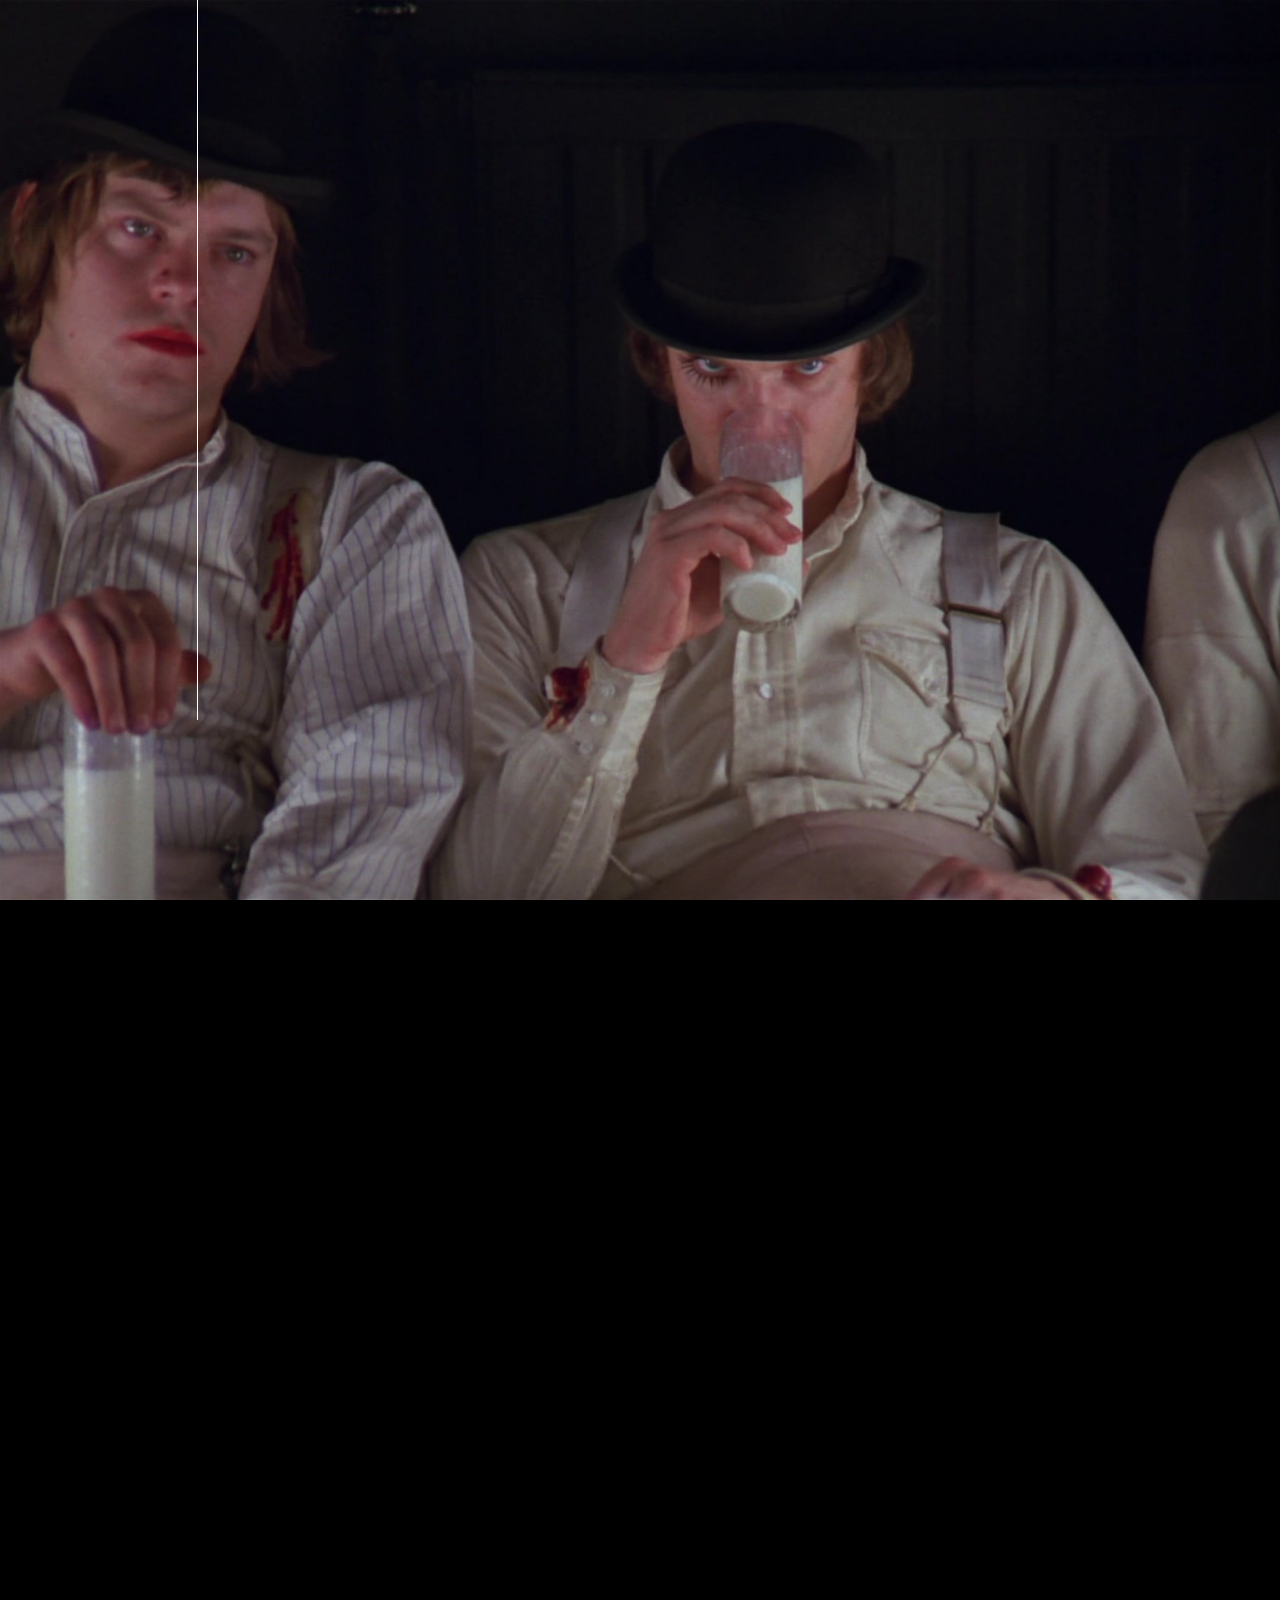
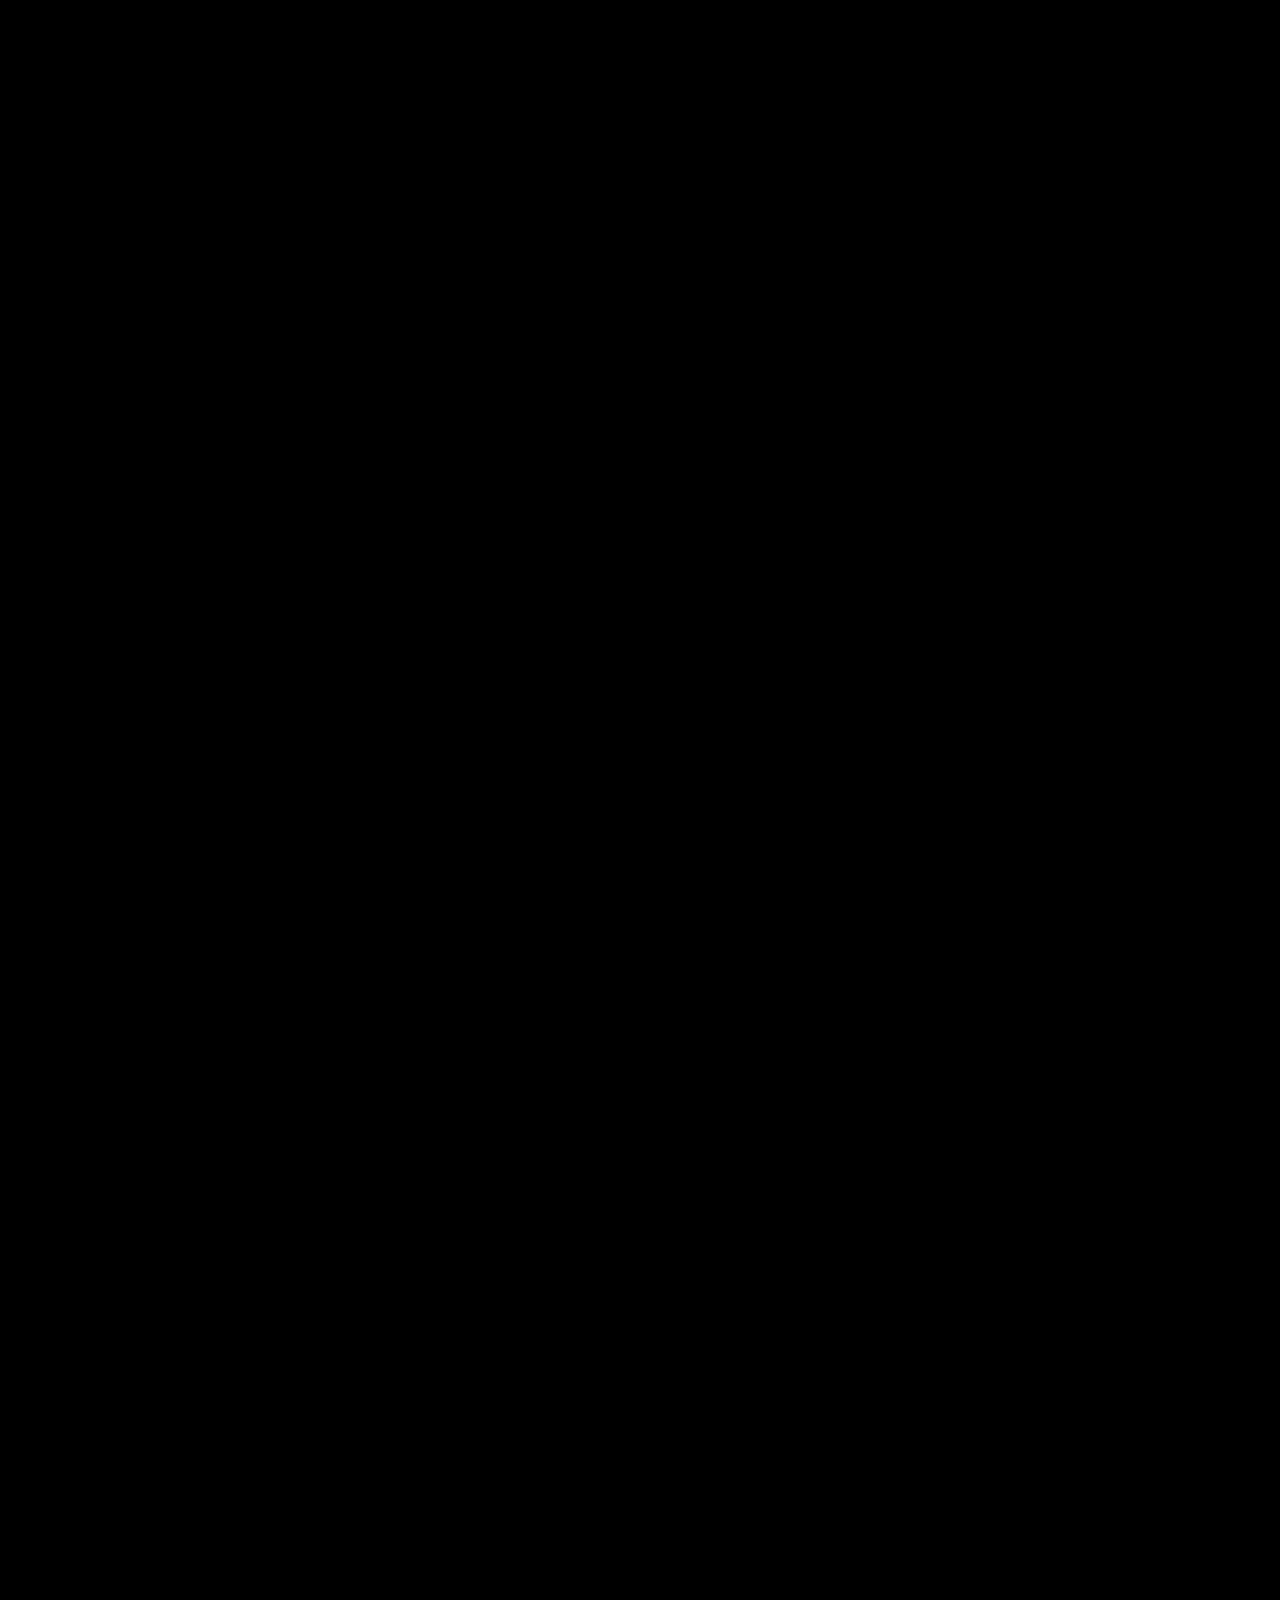
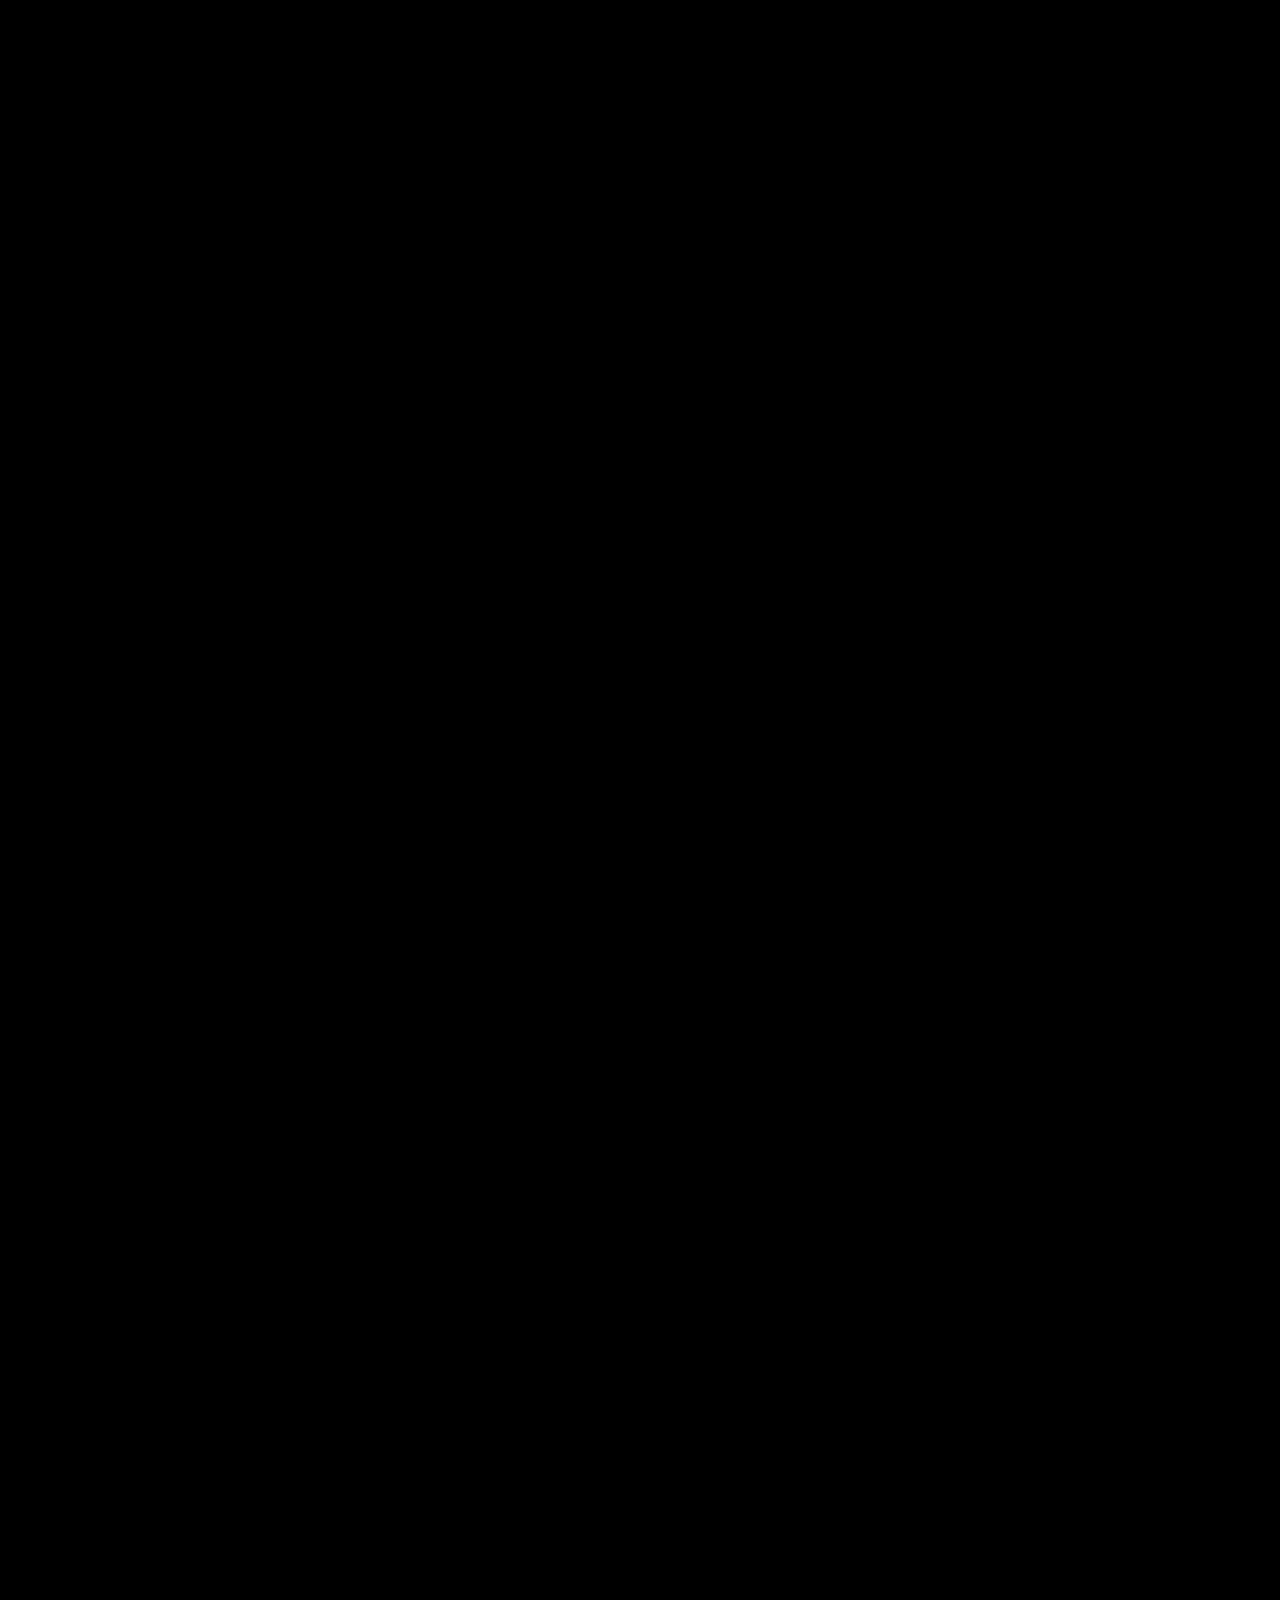
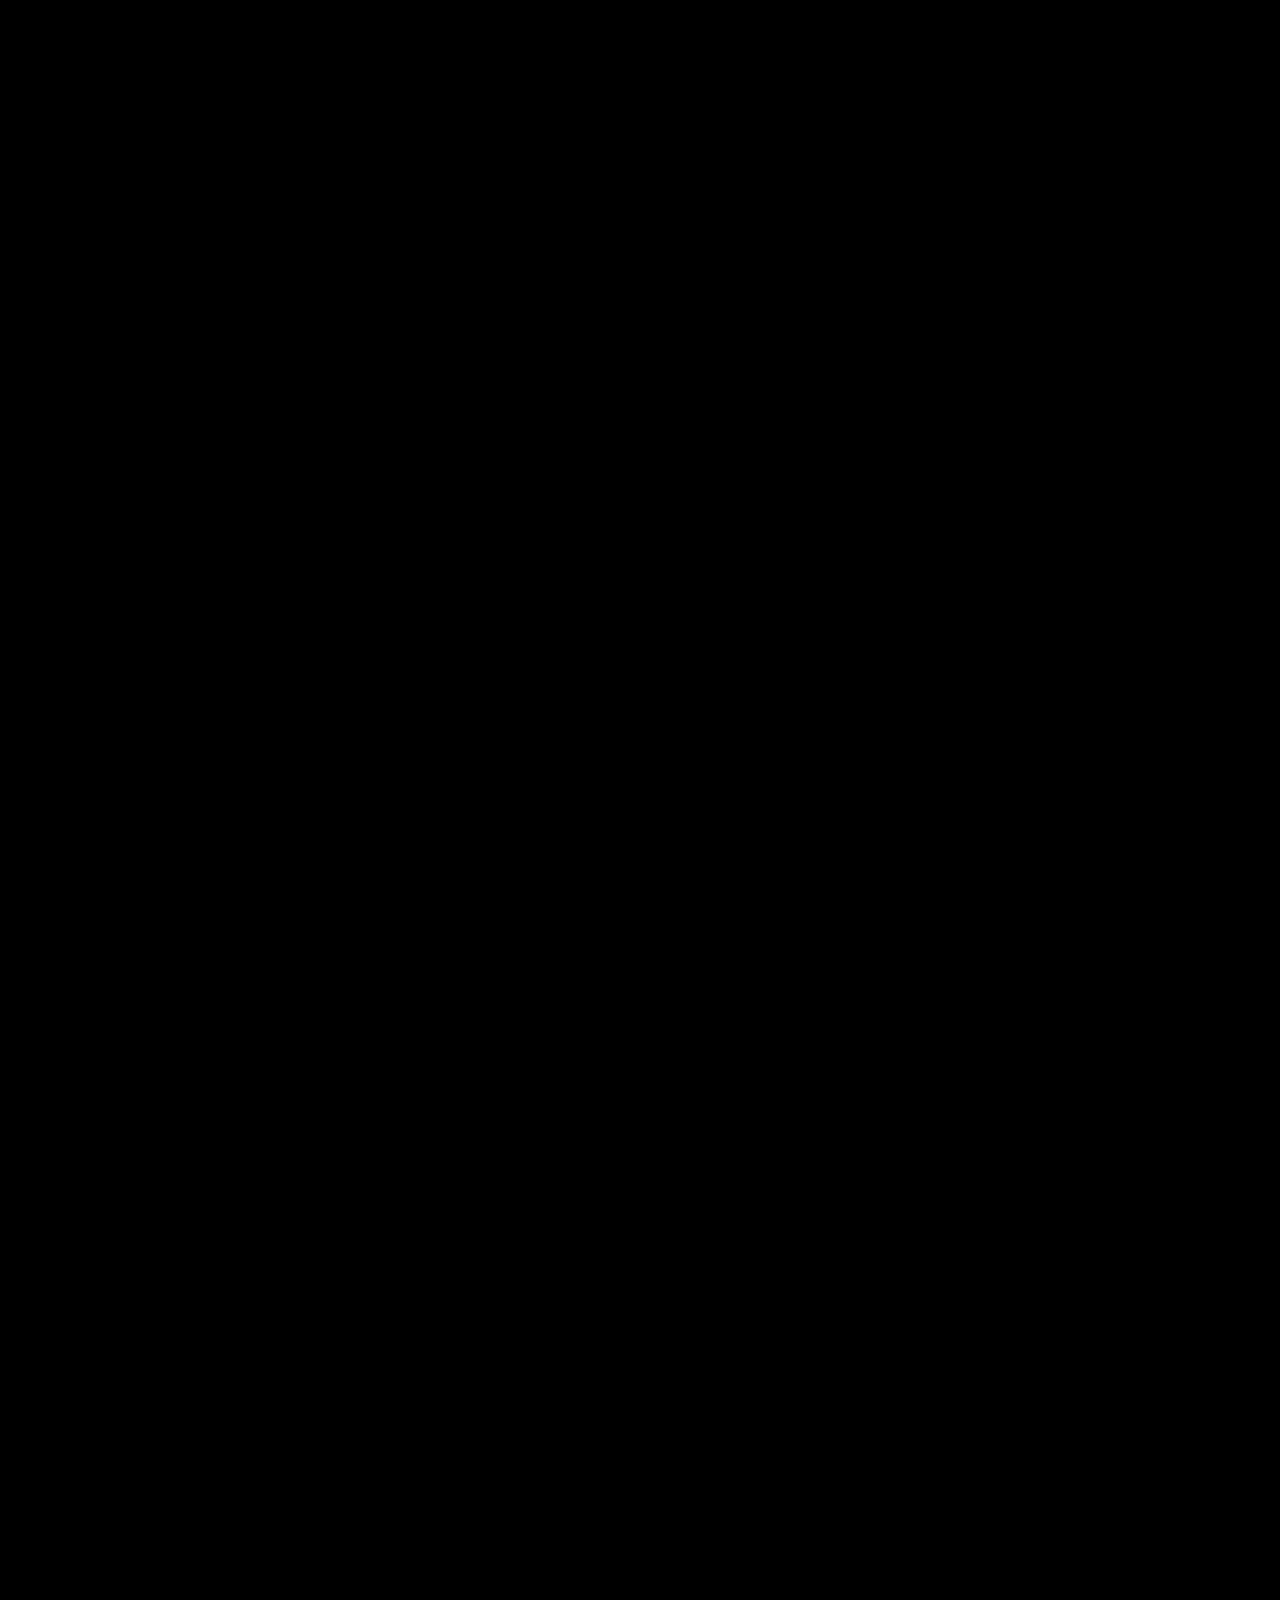
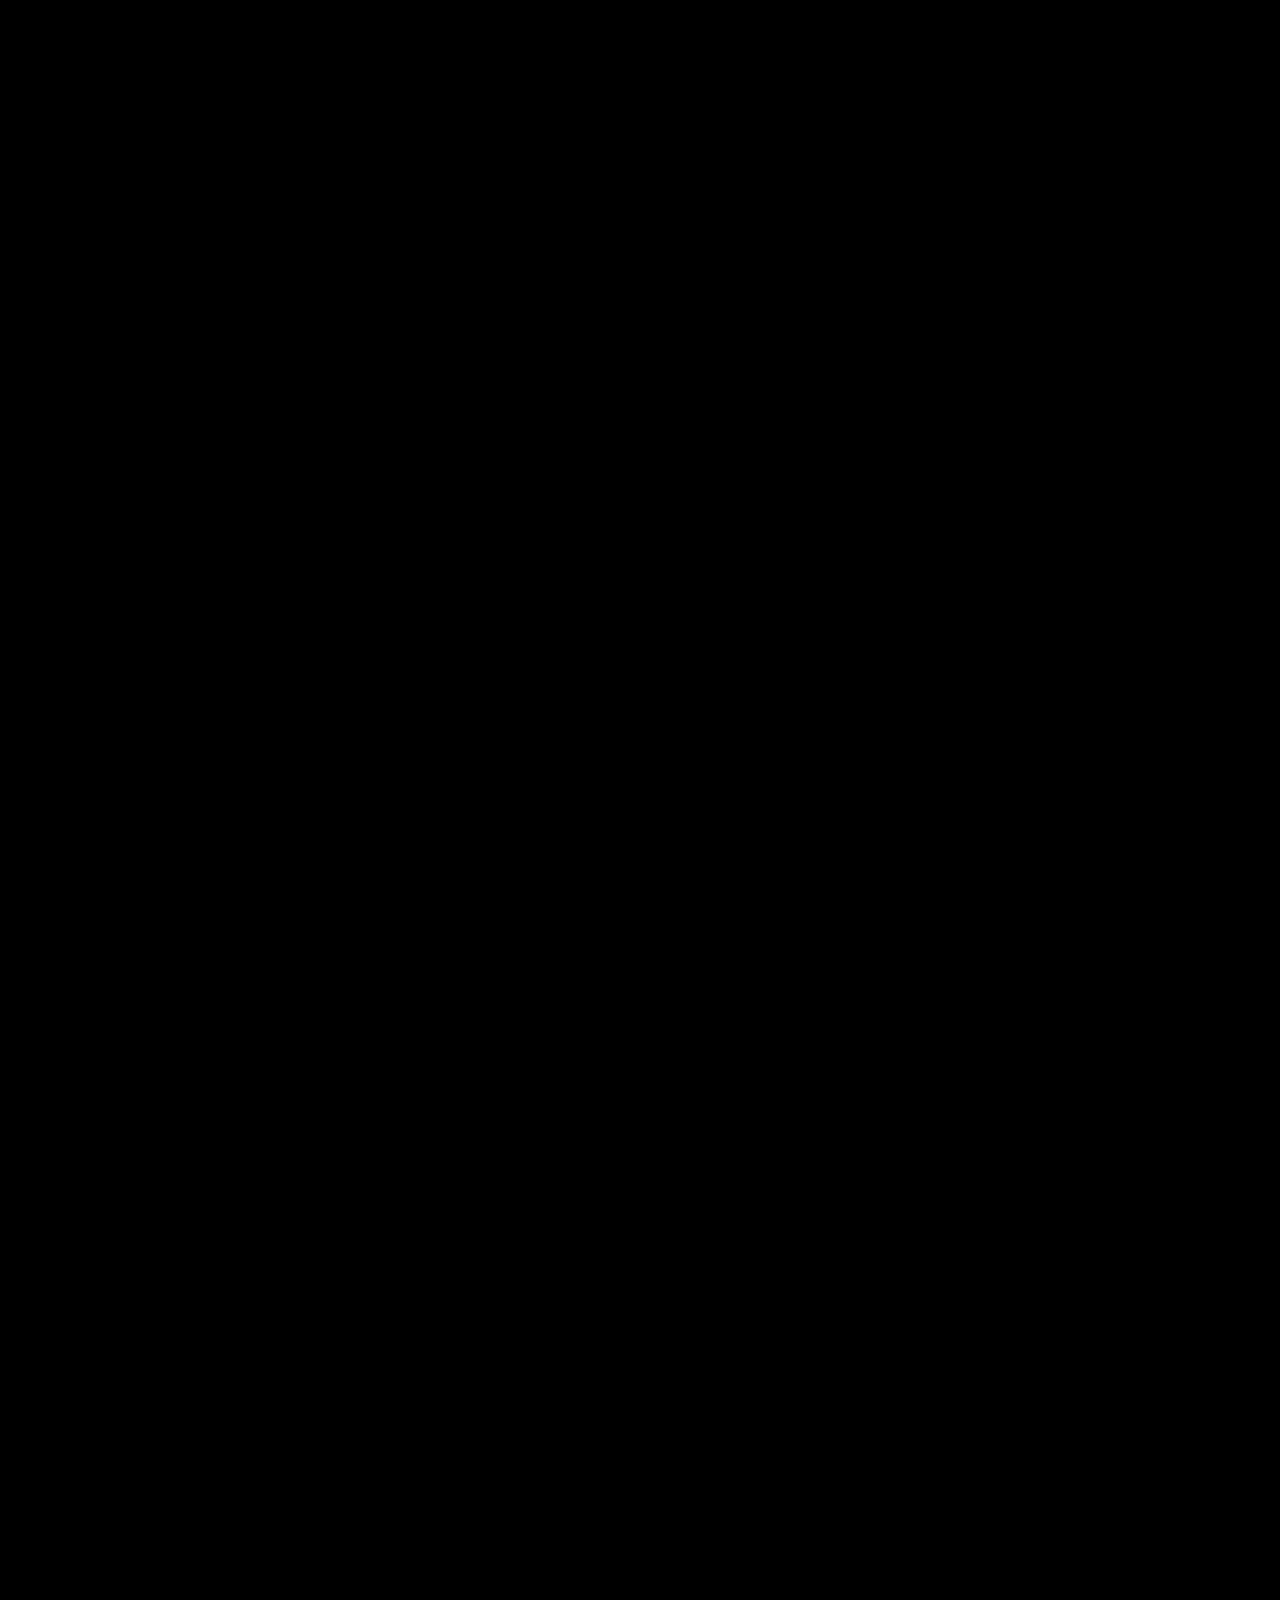
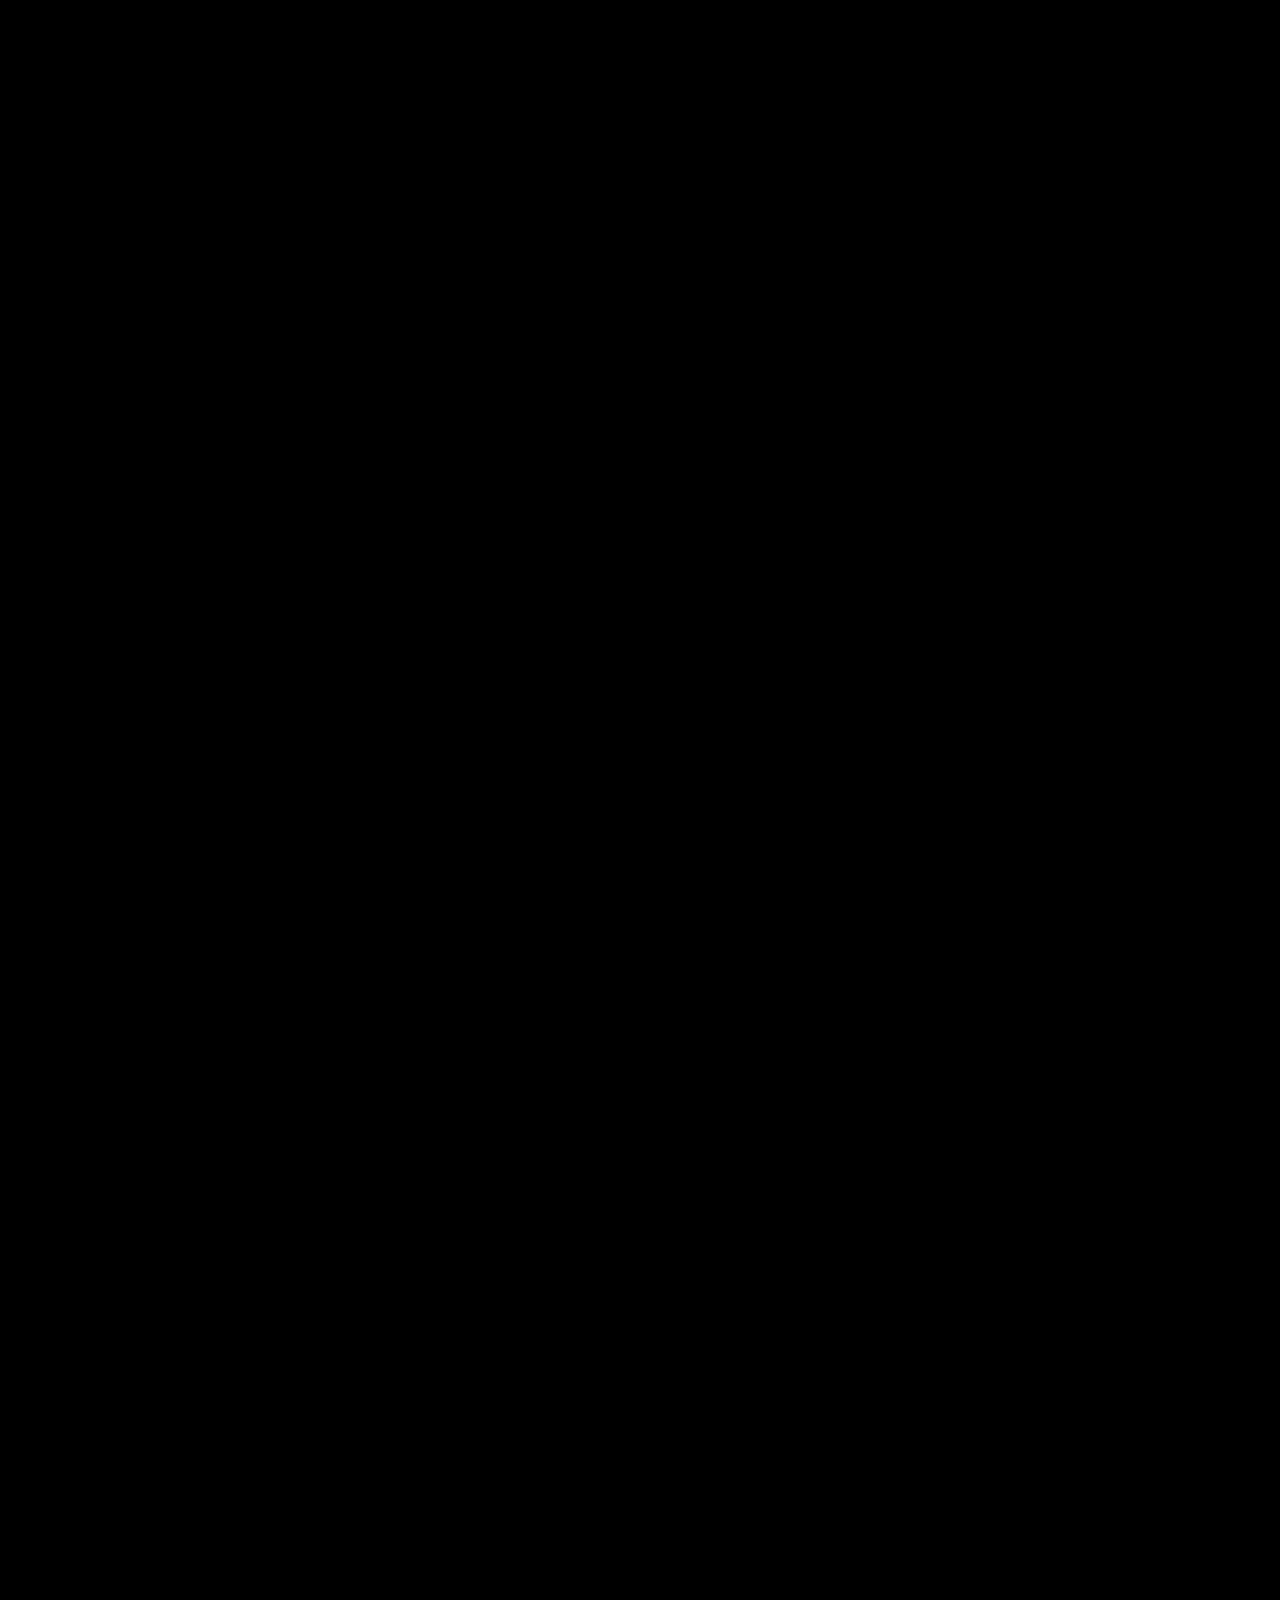
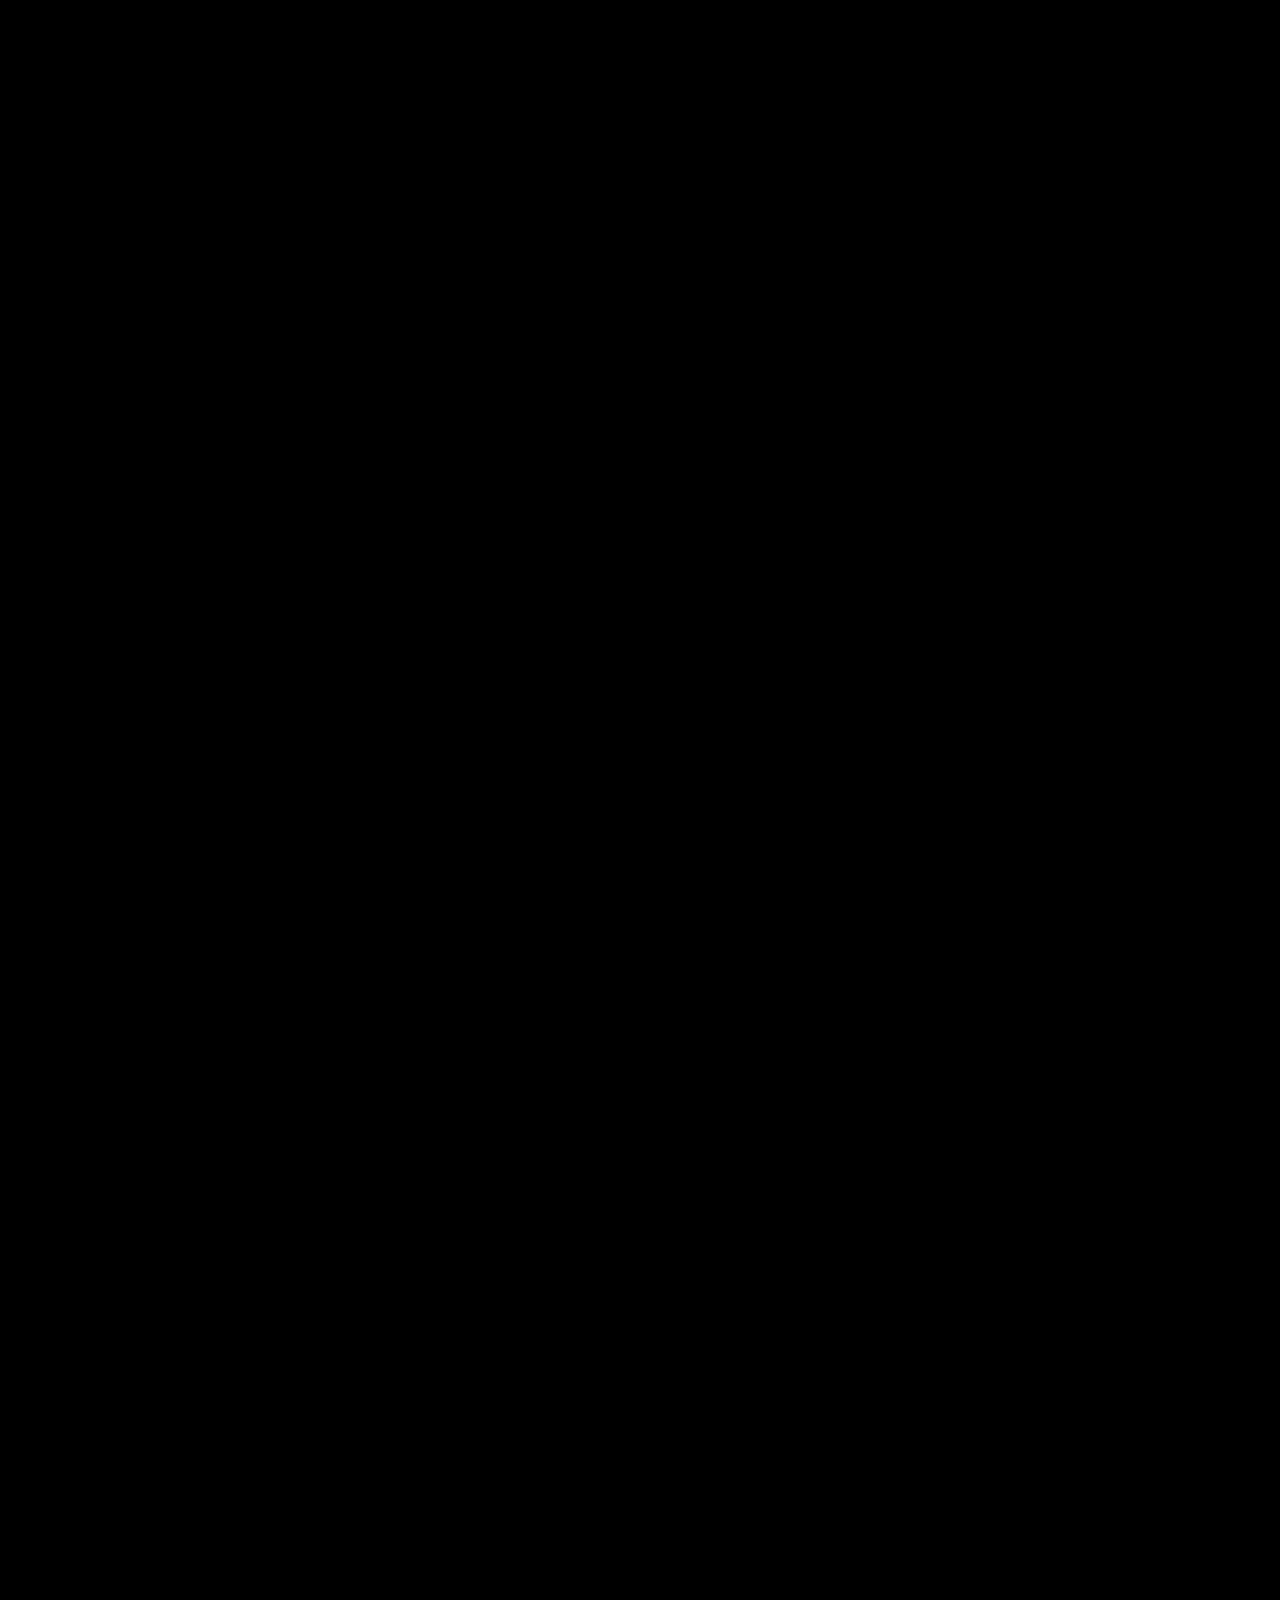
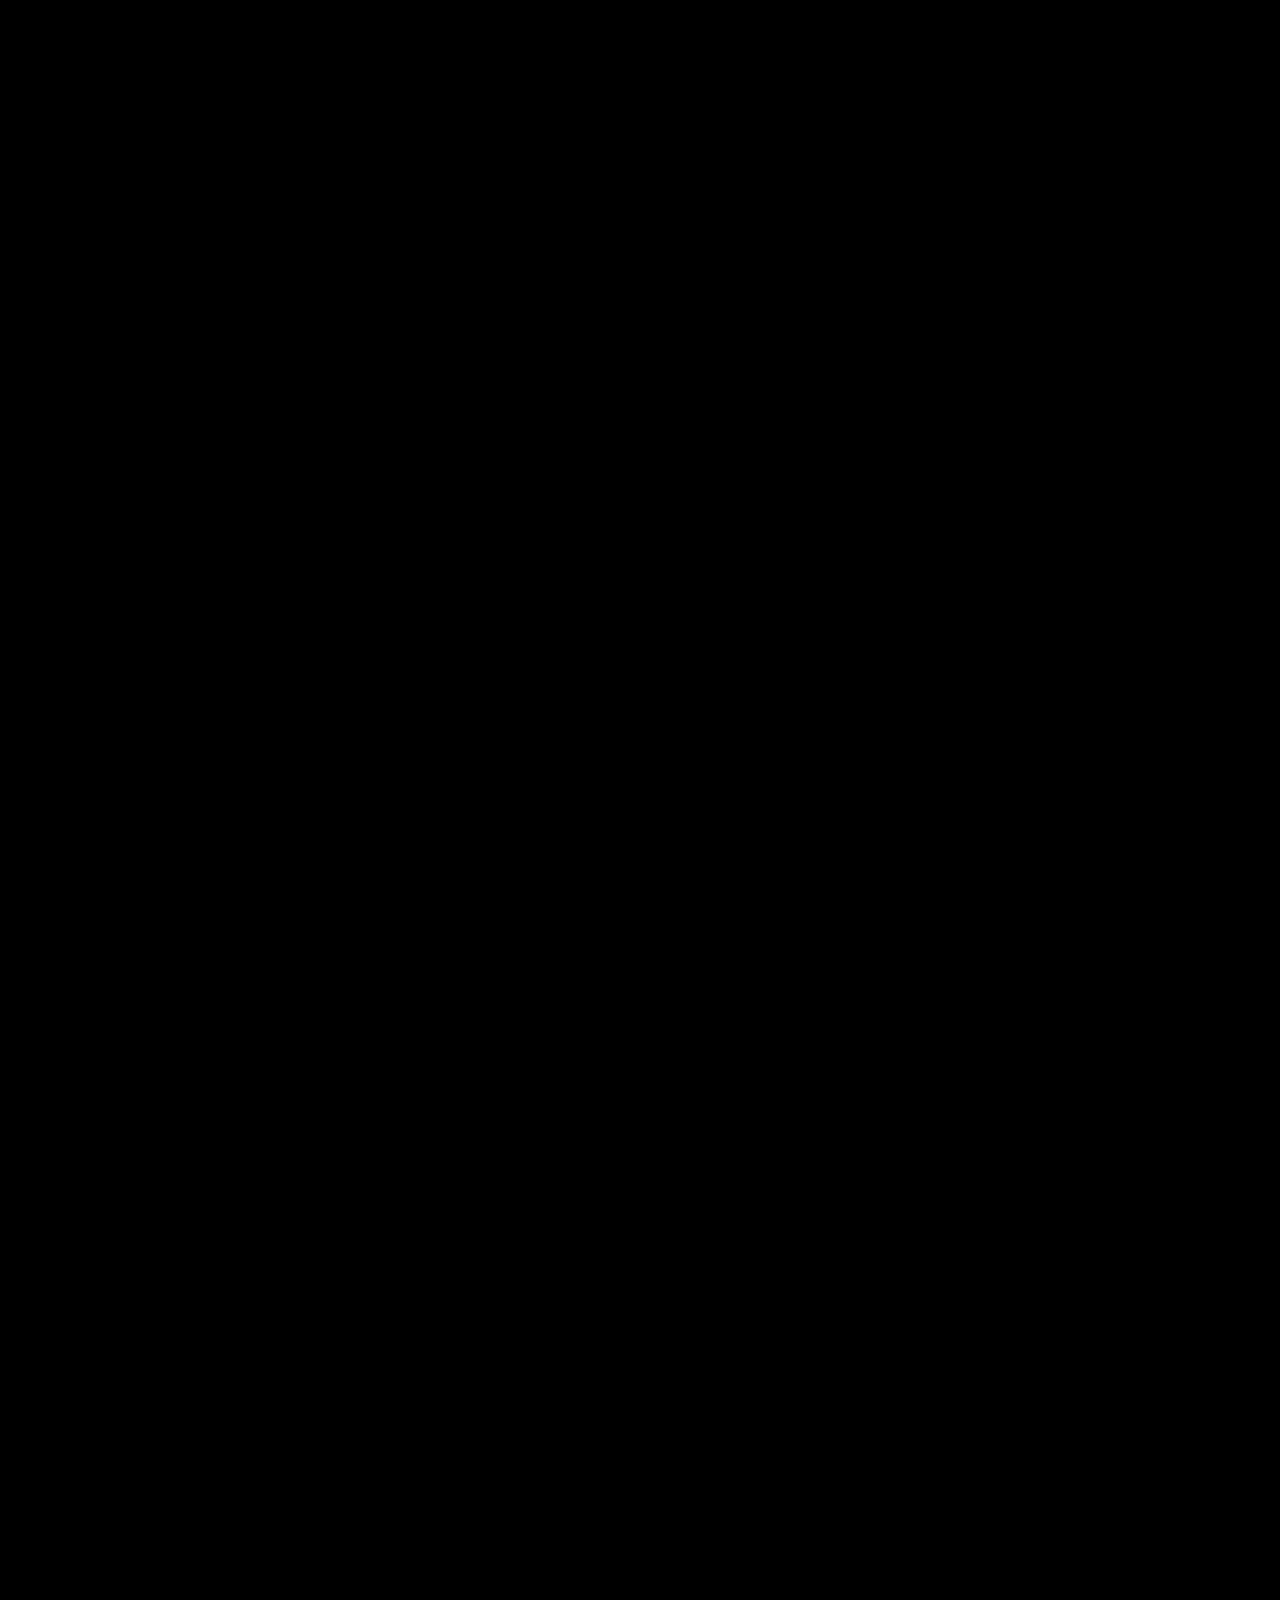
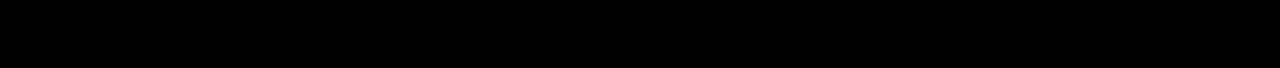
==== commit 9fe3eb61: "feat(portraits): Added hover effect to portraits; Modified filmDescription style." ====
--- a/index.html
+++ b/index.html
@@ -2,7 +2,7 @@
 <html lang="en"></html>
 <head>
     <meta charset="UTF-8">
-    <link rel="stylesheet" href="horizontalParalax.css">
+    <link rel="stylesheet" href="filmographyPage.css">
     <meta http-equiv="X-UA-Compatible" content="IE=edge">
     <meta name="viewport" content="width=device-width, initial-scale=1.0">
     <title>Slider</title>
@@ -20,6 +20,12 @@
                     <div id="main-line2"></div>
                     <div id="main-line3"></div>
                     <div id="main-line4"></div>
+                    <div id="stage-line-marker">
+                        <div id="stage-line-marker-line">
+                            <span class="title-font">Stage 0</span>
+                        </div>
+                        <div id="stage-line-marker-shape"></div>
+                    </div>
                     <div id="main-title1">Stanley</div>
                     <div id="main-title2">Kubrik</div>
                     <div id="main-title3">Filmography</div>
@@ -29,7 +35,7 @@
                 <div style="width: 15vw; background: black"></div>
 
                 <!-- Author section -->
-                <div class="author-box">
+                <div class="author-box" id="author-box">
                     <div style="display: flex; justify-content: space-between">
                         <div><span class="paragraph-font" style="font-weight: bold">Stanley Kubrik</span></div>
                         <div style="width: 170px; height: auto;">
@@ -50,7 +56,7 @@
 
                 <!-- Stage 0 -->
             
-                <div class="slider-inner stage0">
+                <div class="slider-inner" id="stage0">
                     <div class="stage-box">
                         <div style="display: flex; flex-direction: column">
                             <div><span class="title-font" style="font-size: 130px">Stage 0</span></div>
@@ -59,10 +65,12 @@
                     </div>
 
                     <div class="film-box">
-                        <div class="portrait" onclick="openFilmDescription(0)">
-                            <div class="item">
-                                <div class="img"></div>
-                            </div>
+                        <div class="portrait" onclick="openFilmDescription(0)" onmouseenter="animatePortraitLines(0, true)" onmouseleave="animatePortraitLines(0, false)">
+                            <div class="item">
+                                <div class="img"></div>
+                            </div>
+                            <div class="portrait-horizontal-line"></div>
+                            <div class="portrait-vertical-line"></div>
                             <div class="film-title">
                                 <div><span class="paragraph-font">Day of the Fight</span></div>
                                 <div><span class="paragraph-font">1951</span></div>
@@ -93,10 +101,12 @@
                     </div>
                     
                     <div class="film-box">
-                        <div class="portrait" onclick="openFilmDescription(1)">
-                            <div class="item">
-                                <div class="img"></div>
-                            </div>
+                        <div class="portrait" onclick="openFilmDescription(1)" onmouseenter="animatePortraitLines(1, true)" onmouseleave="animatePortraitLines(1, false)" id="fliyng-padre">
+                            <div class="item">
+                                <div class="img"></div>
+                            </div>
+                            <div class="portrait-horizontal-line"></div>
+                            <div class="portrait-vertical-line"></div>
                             <div class="film-title">
                                 <div><span class="paragraph-font">Fliyng Padre</span></div>
                                 <div><span class="paragraph-font">1951</span></div>
@@ -124,10 +134,12 @@
                     </div>
                     
                     <div class="film-box">
-                        <div class="portrait" onclick="openFilmDescription(2)">
-                            <div class="item">
-                                <div class="img"></div>
-                            </div>
+                        <div class="portrait" onclick="openFilmDescription(2)" onmouseenter="animatePortraitLines(2, true)" onmouseleave="animatePortraitLines(2, false)">
+                            <div class="item">
+                                <div class="img"></div>
+                            </div>
+                            <div class="portrait-horizontal-line"></div>
+                            <div class="portrait-vertical-line"></div>
                             <div class="film-title">
                                 <div><span class="paragraph-font">The Seafarers</span></div>
                                 <div><span class="paragraph-font">1953</span></div>
@@ -157,10 +169,12 @@
                     </div>
                     
                     <div class="film-box">
-                        <div class="portrait" onclick="openFilmDescription(3)">
-                            <div class="item">
-                                <div class="img"></div>
-                            </div>
+                        <div class="portrait" onclick="openFilmDescription(3)" onmouseenter="animatePortraitLines(3, true)" onmouseleave="animatePortraitLines(3, false)">
+                            <div class="item">
+                                <div class="img"></div>
+                            </div>
+                            <div class="portrait-horizontal-line"></div>
+                            <div class="portrait-vertical-line"></div>
                             <div class="film-title">
                                 <div><span class="paragraph-font">Fear and Desire</span></div>
                                 <div><span class="paragraph-font">1953</span></div>
@@ -192,10 +206,12 @@
                     </div>
                     
                     <div class="film-box">
-                        <div class="portrait" onclick="openFilmDescription(4)">
-                            <div class="item">
-                                <div class="img"></div>
-                            </div>
+                        <div class="portrait" onclick="openFilmDescription(4)" onmouseenter="animatePortraitLines(4, true)" onmouseleave="animatePortraitLines(4, false)">
+                            <div class="item">
+                                <div class="img"></div>
+                            </div>
+                            <div class="portrait-horizontal-line"></div>
+                            <div class="portrait-vertical-line"></div>
                             <div class="film-title">
                                 <div><span class="paragraph-font">Killer's Kiss</span></div>
                                 <div><span class="paragraph-font">1955</span></div>
@@ -227,7 +243,7 @@
 
                 <!-- Stage 1 -->
 
-                <div class="slider-inner stage1" style="background: rgb(255, 253, 243); color: black">
+                <div class="slider-inner" id="stage1" style="background: rgb(255, 253, 243); color: black">
                     <div class="stage-box">
                         <div style="display: flex; flex-direction: column">
                             <div><span class="title-font" style="font-size: 130px">Stage 1</span></div>
@@ -236,10 +252,12 @@
                     </div>
 
                     <div class="film-box">
-                        <div class="portrait portrait-stage1" onclick="openFilmDescription(5)">
-                            <div class="item">
-                                <div class="img"></div>
-                            </div>
+                        <div class="portrait portrait-stage1" onclick="openFilmDescription(5)" onmouseenter="animatePortraitLines(5, true)" onmouseleave="animatePortraitLines(5, false)">
+                            <div class="item">
+                                <div class="img"></div>
+                            </div>
+                            <div class="portrait-horizontal-line"></div>
+                            <div class="portrait-vertical-line"></div>
                             <div class="film-title">
                                 <div><span class="paragraph-font">The Killing</span></div>
                                 <div><span class="paragraph-font">1956</span></div>
@@ -267,10 +285,12 @@
                     </div>
                     
                     <div class="film-box">
-                        <div class="portrait portrait-stage1" onclick="openFilmDescription(6)">
-                            <div class="item">
-                                <div class="img"></div>
-                            </div>
+                        <div class="portrait portrait-stage1" onclick="openFilmDescription(6)" onmouseenter="animatePortraitLines(6, true)" onmouseleave="animatePortraitLines(6, false)">
+                            <div class="item">
+                                <div class="img"></div>
+                            </div>
+                            <div class="portrait-horizontal-line"></div>
+                            <div class="portrait-vertical-line"></div>
                             <div class="film-title">
                                 <div><span class="paragraph-font">Paths of Glory</span></div>
                                 <div><span class="paragraph-font">1957</span></div>
@@ -299,10 +319,12 @@
                     </div>
                     
                     <div class="film-box">
-                        <div class="portrait portrait-stage1" onclick="openFilmDescription(7)">
-                            <div class="item">
-                                <div class="img"></div>
-                            </div>
+                        <div class="portrait portrait-stage1" onclick="openFilmDescription(7)" onmouseenter="animatePortraitLines(7, true)" onmouseleave="animatePortraitLines(7, false)">
+                            <div class="item">
+                                <div class="img"></div>
+                            </div>
+                            <div class="portrait-horizontal-line"></div>
+                            <div class="portrait-vertical-line"></div>
                             <div class="film-title">
                                 <div><span class="paragraph-font">Spartacus</span></div>
                                 <div><span class="paragraph-font">1960</span></div>
@@ -329,10 +351,12 @@
                     </div>
                     
                     <div class="film-box">
-                        <div class="portrait portrait-stage1" onclick="openFilmDescription(8)">
-                            <div class="item">
-                                <div class="img"></div>
-                            </div>
+                        <div class="portrait portrait-stage1" onclick="openFilmDescription(8)" onmouseenter="animatePortraitLines(8, true)" onmouseleave="animatePortraitLines(8, false)">
+                            <div class="item">
+                                <div class="img"></div>
+                            </div>
+                            <div class="portrait-horizontal-line"></div>
+                            <div class="portrait-vertical-line"></div>
                             <div class="film-title">
                                 <div><span class="paragraph-font">Lolita</span></div>
                                 <div><span class="paragraph-font">1962</span></div>
@@ -362,10 +386,12 @@
                     </div>
                     
                     <div class="film-box">
-                        <div class="portrait portrait-stage1" onclick="openFilmDescription(9)">
-                            <div class="item">
-                                <div class="img"></div>
-                            </div>
+                        <div class="portrait portrait-stage1" onclick="openFilmDescription(9)" onmouseenter="animatePortraitLines(9, true)" onmouseleave="animatePortraitLines(9, false)">
+                            <div class="item">
+                                <div class="img"></div>
+                            </div>
+                            <div class="portrait-horizontal-line"></div>
+                            <div class="portrait-vertical-line"></div>
                             <div class="film-title">
                                 <div><span class="paragraph-font">Dr. Strangelove</span></div>
                                 <div><span class="paragraph-font">1964</span></div>
@@ -396,7 +422,7 @@
 
                 <!-- Stage 2 -->
 
-                <div class="slider-inner stage2" style="background: rgb(34, 85, 179); color: rgb(255, 254, 244)">
+                <div class="slider-inner" id="stage2" style="background: rgb(34, 85, 179); color: rgb(255, 254, 244)">
                     <div class="stage-box">
                         <div style="display: flex; flex-direction: column">
                             <div><span class="title-font" style="font-size: 130px">Stage 2</span></div>
@@ -405,10 +431,12 @@
                     </div>
                     
                     <div class="film-box">
-                        <div class="portrait" onclick="openFilmDescription(10)">
-                            <div class="item">
-                                <div class="img"></div>
-                            </div>
+                        <div class="portrait" onclick="openFilmDescription(10)" onmouseenter="animatePortraitLines(10, true)" onmouseleave="animatePortraitLines(10, false)">
+                            <div class="item">
+                                <div class="img"></div>
+                            </div>
+                            <div class="portrait-horizontal-line"></div>
+                            <div class="portrait-vertical-line"></div>
                             <div class="film-title">
                                 <div><span class="paragraph-font">2001: A Space Odyssey</span></div>
                             </div>
@@ -437,10 +465,12 @@
                     </div>
                     
                     <div class="film-box">
-                        <div class="portrait" onclick="openFilmDescription(11)">
-                            <div class="item">
-                                <div class="img"></div>
-                            </div>
+                        <div class="portrait" onclick="openFilmDescription(11)" onmouseenter="animatePortraitLines(11, true)" onmouseleave="animatePortraitLines(11, false)">
+                            <div class="item">
+                                <div class="img"></div>
+                            </div>
+                            <div class="portrait-horizontal-line"></div>
+                            <div class="portrait-vertical-line"></div>
                             <div class="film-title">
                                 <div><span class="paragraph-font">Clockwork Orange</span></div>
                                 <div><span class="paragraph-font">1971</span></div>
@@ -471,10 +501,12 @@
                     </div>
                     
                     <div class="film-box">
-                        <div class="portrait" onclick="openFilmDescription(12)">
-                            <div class="item">
-                                <div class="img"></div>
-                            </div>
+                        <div class="portrait" onclick="openFilmDescription(12)" onmouseenter="animatePortraitLines(12, true)" onmouseleave="animatePortraitLines(12, false)">
+                            <div class="item">
+                                <div class="img"></div>
+                            </div>
+                            <div class="portrait-horizontal-line"></div>
+                            <div class="portrait-vertical-line"></div>
                             <div class="film-title">
                                 <div><span class="paragraph-font">Barry Lyndon</span></div>
                                 <div><span class="paragraph-font">1975</span></div>
@@ -505,10 +537,12 @@
                     </div>
                     
                     <div class="film-box">
-                        <div class="portrait" onclick="openFilmDescription(13)">
-                            <div class="item">
-                                <div class="img"></div>
-                            </div>
+                        <div class="portrait" onclick="openFilmDescription(13)" onmouseenter="animatePortraitLines(13, true)" onmouseleave="animatePortraitLines(13, false)">
+                            <div class="item">
+                                <div class="img"></div>
+                            </div>
+                            <div class="portrait-horizontal-line"></div>
+                            <div class="portrait-vertical-line"></div>
                             <div class="film-title">
                                 <div><span class="paragraph-font">The Shining</span></div>
                                 <div><span class="paragraph-font">1980</span></div>
@@ -540,10 +574,12 @@
                     </div>
                     
                     <div class="film-box">
-                        <div class="portrait" onclick="openFilmDescription(14)">
-                            <div class="item">
-                                <div class="img"></div>
-                            </div>
+                        <div class="portrait" onclick="openFilmDescription(14)" onmouseenter="animatePortraitLines(14, true)" onmouseleave="animatePortraitLines(14, false)">
+                            <div class="item">
+                                <div class="img"></div>
+                            </div>
+                            <div class="portrait-horizontal-line"></div>
+                            <div class="portrait-vertical-line"></div>
                             <div class="film-title">
                                 <div><span class="paragraph-font">Full Metal Jacket</span></div>
                                 <div><span class="paragraph-font">1987</span></div>
@@ -574,10 +610,12 @@
                     </div>
                     
                     <div class="film-box">
-                        <div class="portrait" onclick="openFilmDescription(15)">
-                            <div class="item">
-                                <div class="img"></div>
-                            </div>
+                        <div class="portrait" onclick="openFilmDescription(15)" onmouseenter="animatePortraitLines(15, true)" onmouseleave="animatePortraitLines(15, false)">
+                            <div class="item">
+                                <div class="img"></div>
+                            </div>
+                            <div class="portrait-horizontal-line"></div>
+                            <div class="portrait-vertical-line"></div>
                             <div class="film-title">
                                 <div><span class="paragraph-font">Eyes Wide Shut</span></div>
                                 <div><span class="paragraph-font">1999</span></div>
@@ -615,50 +653,5 @@
         </div>
     </main>
 
-    <!-- <div style="display: flex; flex-direction: row; justify-content: flex-start; width: 200vw; height: 100vh">
-        <div style="display: flex; flex-direction: column; justify-content: space-between; width: 40vw; height: 100%; border-right: 1px solid #ccc; padding: 40px">
-            <div style="display: flex; justify-content: space-between">
-                <div><span class="paragraph-font" style="font-weight: bold">Stanley Kubrik</span></div>
-                <div style="width: 170px; height: auto;">
-                    <img style="width: 100%" src="./images/1.jpg">
-                </div>
-            </div>
-            <div>
-                <span class="title-font" style="display: block; font-size: 32px; margin-bottom: 25px">Born in 1928</span>
-                <p style="font-family: AnekTamil;">
-                    A demanding perfectionist, Kubrick assumed control over most aspects of the filmmaking process, 
-                    from direction and writing to editing, and took painstaking care with researching his films and staging 
-                    scenes, working in close coordination with his actors, crew, and other collaborators. He often asked for several 
-                    dozen retakes of the same shot in a movie, which resulted in many conflicts with his casts. Despite the resulting 
-                    notoriety among actors, many of Kubrick's films broke new ground in cinematography. 
-                </p>
-            </div>
-        </div>
-
-        <div style="padding: 40px; width: 30vw;">
-            <div style="width: 500px; height: auto;">
-                <img style="width: 100%" src="./images/2.jpg" alt="">
-            </div>
-            <span class="paragraph-font" style="display: block; font-weight: bold;">Barry Lyndon 1975</span>
-        </div>
-        <div style="padding: 40px; width: 30vw;">
-            <div style="width: 500px; height: auto;">
-                <img style="width: 100%" src="./images/3.jpg" alt="">
-            </div>
-            <span class="paragraph-font" style="display: block; font-weight: bold;">Barry Lyndon 1975</span>
-        </div>
-        <div style="padding: 40px; width: 30vw;">
-            <div style="width: 500px; height: auto;">
-                <img style="width: 100%" src="./images/4.jpg" alt="">
-            </div>
-            <span class="paragraph-font" style="display: block; font-weight: bold;">Barry Lyndon 1975</span>
-        </div>
-        <div style="padding: 40px; width: 30vw;">
-            <div style="width: 500px; height: auto;">
-                <img style="width: 100%" src="./images/5.jpg" alt="">
-            </div>
-            <span class="paragraph-font" style="display: block; font-weight: bold;">Barry Lyndon 1975</span>
-        </div>
-    </div> -->
-    <script type="text/javascript" src="horizontalParalax.js"></script>
+    <script type="text/javascript" src="filmographyPage.js"></script>
 </body>--- a/filmographyPage.css
+++ b/filmographyPage.css
@@ -0,0 +1,343 @@
+@font-face {
+    font-family: 'AnekTamil';
+    src: url('./fonts/AnekTamilRegular.ttf');
+}
+@font-face {
+    font-family: 'Staatliches';
+    src: url('./fonts/StaatlichesRegular.ttf');
+}
+
+.title-font{
+    font-family: 'Staatliches';
+}
+
+.paragraph-font{
+    font-family: 'AnekTamil';
+    line-height: 22px;
+}
+
+.film-box{
+    display: flex; 
+    justify-content: flex-start;
+}
+
+.portrait{
+    position: relative;
+    display: flex; 
+    flex-direction: column;
+    cursor: pointer;
+    transition: 500ms all;
+}
+
+.portrait:hover{
+    color: yellow;
+    filter: sepia(80%);
+    scale: 1.03;
+
+}
+.portrait-stage1:hover{
+    color: #ac7823;
+    filter: sepia(80%);
+}
+
+.portrait-horizontal-line{
+    position: absolute;
+    width: 0px;
+    transition: width 400ms ease-in-out;
+    height: 1px;
+    background: white;
+    bottom: 150px;
+}
+
+.portrait-vertical-line{
+    position: absolute;
+    width: 1px;
+    height: 0px;
+    transition: height 400ms ease-in-out;
+    background: white;
+    left: 80%;
+}
+
+.description-box{
+    display: flex;
+    flex-direction: column;
+    height: calc(100% - 44px);
+    width: 0px;
+    border-radius: 0px 12px 12px 0px;
+    transition: width 800ms ease-in-out, border-right-color 800ms ease-in-out;
+    overflow: hidden;
+    color: #ffffff;
+    border-right: 1px solid transparent;
+}
+
+.description-titles{
+    font-weight: bold;
+    font-size: 18px;
+}
+
+.description-paragraph{
+    margin-top: 3px;
+    display: inline-block;
+}
+
+.poster-box{
+    margin: auto; 
+    margin-top: 20px;
+}
+
+.poster{
+    width: 100%;
+    height: 175px;
+}
+
+.film-title{
+    display: flex;
+    flex-direction: column;
+    align-items: center;
+}
+
+*{
+    margin: 0;
+    padding: 0;
+    box-sizing: border-box;
+}
+
+body{
+    /* background-color: #fffff4; */
+    background-color: #000000; 
+    color: white;
+    overscroll-behavior: none;
+}
+
+main{
+    position: fixed;
+    top: 0;
+    left: 0;
+    width: 100%;
+    height: 100vh;
+}
+
+.slider{
+    position: absolute;
+    top: 0;
+    left: 0;
+    width: auto;
+    height: 100vw;
+}
+
+.slider-inner{
+    height: 100vh;
+    padding-top: 6vh;
+    width: 100%;
+    padding-bottom: 14vh; 
+    display: flex;
+    justify-content: flex-start;
+    gap: 125px;
+}
+
+.main-stage{
+    gap: 0px;
+    padding-right: 0px;
+}
+
+#stage0{
+    width: auto;
+    padding-right: 125px;
+    padding-left: 75px;
+}
+
+#stage1{
+    width: auto;
+    padding-right: 125px;
+    padding-left: 75px;
+}
+
+#stage0 .description-box{
+    color: white;
+}
+#stage1 .description-box{
+    color: black;
+}
+#stage2 .description-box{
+    color: white;
+}
+
+#stage2{
+    width: auto;
+    padding-right: 0px;
+    padding-left: 75px;
+}
+
+.main-image{
+    height: 100vh; 
+    position: relative;
+}
+
+.main-gradient{
+    width: 23vw;
+    position: absolute;
+    right: -1px;
+    height: 100vh;
+    background: linear-gradient(270deg, black, transparent);
+}
+
+#main-line1{
+    position: absolute;
+    border-right: 1px solid white;
+    width: 22vh;
+    height: 0vh;
+    transition-duration: 1200ms;
+    transition-property: height;
+    transition-timing-function: ease-in-out;
+}
+
+#main-line2{
+    position: absolute;
+    border-right: 1px solid white;
+    width: 79vh;
+    height: 0vh;
+    bottom: 0;
+    transition-duration: 800ms;
+    transition-property: height;
+    transition-timing-function: ease-in-out;
+}
+
+#main-line3{
+    position: absolute;
+    border-right: 1px solid white;
+    width: 90vh;
+    height: 0vh;
+    transition-duration: 900ms;
+    transition-property: height;
+    transition-timing-function: ease-in-out;
+}
+
+#main-line4{
+    position: absolute;
+    border-bottom: 1px solid white;
+    width: 0vh;
+    height: 41vh;
+    right: 0;
+    transition-duration: 1100ms;
+    transition-property: width;
+    transition-timing-function: ease-in-out;
+}
+
+#main-title1, #main-title2, #main-title3{
+    position: absolute;
+    font-family: 'Staatliches';
+    border-right: 1px solid white;
+    margin-left: -750px;
+    transition-property: margin-left;
+    transition-timing-function: ease-in-out;
+}
+
+#stage-line-marker{
+    position: absolute;
+    width: 0px;
+    height: 4vh;
+    gap: -1px;
+    bottom: 4vh;
+    transition-property: width;
+    transition-duration: 600ms;
+    transition-timing-function: ease-in-out;
+    display: flex;
+    flex-direction: row;
+    justify-content: flex-end;
+    align-items: center;
+}
+
+#stage-line-marker-line{
+    display: flex;
+    background-color: white;
+    /* transition: 300ms ease-in all; */
+    justify-content: flex-end;
+    width: 101%;
+    flex-direction: row;
+    align-items: center;
+}
+
+#stage-line-marker-line span{
+    font-size: 35px;
+    color: black;
+    padding-right: 5px;
+    line-height: 37px;
+    transition: 300ms ease-in all;
+}
+
+#stage-line-marker-shape {
+    width: 0;
+    height: 0;
+    border-bottom: 37px solid white;
+    border-right: 50px solid transparent;
+    transform: rotate(0);
+}
+
+#main-title1{
+    font-size: 9vw;
+    padding-top: 3vh;
+    transition-duration: 1200ms;
+}
+#main-title2{
+    font-size: 9vw;
+    padding-top: 3vh;
+    transition-duration: 1400ms;
+    top: 8vw;
+}
+#main-title3{
+    font-size: 4vw;
+    transition-duration: 1600ms;
+    top: 28vw;
+}
+
+@media screen and(max-width: 1400px){
+    #main-title1, #main-title2{
+        font-size: 120px;
+    }
+    #main-title2{
+        top: 100px;
+    }
+    #main-title3{
+        font-size: 40px;
+        top: 400px;
+    }
+}
+
+.author-box{
+    display: flex; 
+    flex-direction: column; 
+    justify-content: space-between; 
+    max-width: 680px; 
+    min-width: 400px; 
+    height: 100vh; 
+    border-right: 1px solid #ccc; 
+    padding: 6vh 50px 40px 40px;
+}
+
+.stage-box{
+    display: flex; 
+    flex-direction: column; 
+    justify-content: space-between; 
+    max-width: 680px; 
+    min-width: 400px; 
+    height: 100vh; 
+    margin-top: 3vh;
+}
+
+.item{
+    position: relative;
+    width: 450px;
+    height: 100%;
+    overflow: hidden;
+    /* background-color: red; */
+}
+
+.img{
+    position: absolute;
+    left: -284px;
+    width: 600px;
+    height: 100%;
+    background-size: cover;
+    background-position: center;
+    /* filter: grayscale(100%); */
+}